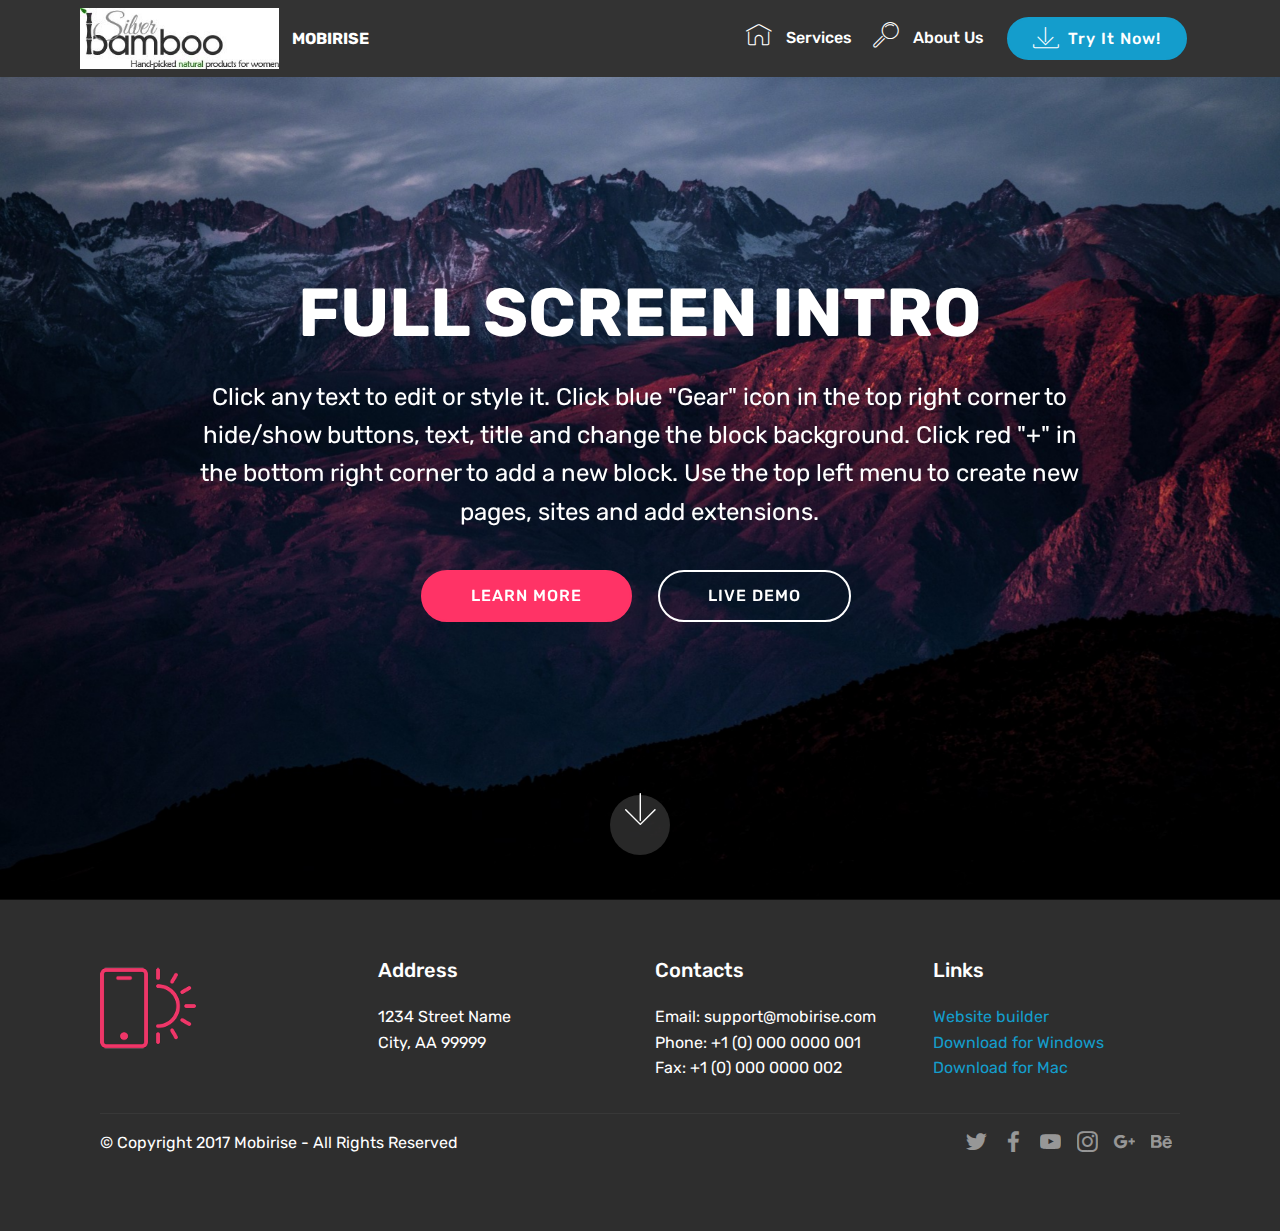
==== index.html @ 4b20e240 "create github pages" ====
<!DOCTYPE html>
<html>
<head>
  <!-- Site made with Mobirise Website Builder v4.0.17, https://mobirise.com -->
  <meta charset="UTF-8">
  <meta http-equiv="X-UA-Compatible" content="IE=edge">
  <meta name="generator" content="Mobirise v4.0.17, mobirise.com">
  <meta name="viewport" content="width=device-width, initial-scale=1">
  <link rel="shortcut icon" href="assets/images/silver-bamboo-logo-small-282x86.jpg" type="image/x-icon">
  <meta name="description" content="">
  <title>Home</title>
  <link rel="stylesheet" href="https://fonts.googleapis.com/css?family=Rubik:300,300i,400,400i,500,500i,700,700i,900,900i">
  <link rel="stylesheet" href="assets/web/assets/mobirise-icons/mobirise-icons.css">
  <link rel="stylesheet" href="assets/tether/tether.min.css">
  <link rel="stylesheet" href="assets/bootstrap/css/bootstrap.min.css">
  <link rel="stylesheet" href="assets/dropdown/css/style.css">
  <link rel="stylesheet" href="assets/socicon/css/styles.css">
  <link rel="stylesheet" href="assets/theme/css/style.css">
  <link rel="stylesheet" href="assets/mobirise/css/mbr-additional.css" type="text/css">
  
  
  
</head>
<body>
<section class="menu cid-qrkiwg0xOh" once="menu" id="menu1-g" data-rv-view="8">

    

    <nav class="navbar navbar-dropdown align-items-center navbar-fixed-top navbar-toggleable-sm">
        <button class="navbar-toggler navbar-toggler-right" type="button" data-toggle="collapse" data-target="#navbarSupportedContent" aria-controls="navbarSupportedContent" aria-expanded="false" aria-label="Toggle navigation">
            <div class="hamburger">
                <span></span>
                <span></span>
                <span></span>
                <span></span>
            </div>
        </button>
        <div class="menu-logo">
            <div class="navbar-brand">
                <span class="navbar-logo">
                    <a href="/#">
                         <img src="assets/images/silver-bamboo-logo-small-282x86.jpg" alt="Mobirise" title="" media-simple="true" style="height: 3.8rem;">
                    </a>
                </span>
                <span class="navbar-caption-wrap">
                    <a class="navbar-caption text-white display-4" href="https://mobirise.com">
                        MOBIRISE
                    </a>
                </span>
            </div>
        </div>
        <div class="collapse navbar-collapse" id="navbarSupportedContent">
            <ul class="navbar-nav nav-dropdown" data-app-modern-menu="true">
                <li class="nav-item">
                    <a class="nav-link link text-white display-4" href="https://mobirise.com">
                        <span class="mbri-home mbr-iconfont mbr-iconfont-btn"></span>
                        Services
                    </a>
                </li>
                <li class="nav-item">
                    <a class="nav-link link text-white display-4" href="https://mobirise.com">
                        <span class="mbri-search mbr-iconfont mbr-iconfont-btn"></span>
                        About Us
                    </a>
                </li>
            </ul>
            <div class="navbar-buttons mbr-section-btn">
                <a class="btn btn-sm btn-primary display-4" href="https://mobirise.com">
                    <span class="mbri-save mbr-iconfont mbr-iconfont-btn "></span>
                    Try It Now!
                </a>
            </div>
        </div>
    </nav>
</section>

<section class="engine"><a href="https://mobirise.co/p">bootstrap navbar</a></section><section class="cid-qrkiwhfSrj mbr-fullscreen mbr-parallax-background" id="header2-e" data-rv-view="10">

    

    

    <div class="container align-center">
        <div class="media-container-column mbr-white col-md-10 offset-md-1">
            <h1 class="mbr-section-title mbr-bold pb-3 mbr-fonts-style display-1">
                FULL SCREEN INTRO
            </h1>
            
            <p class="mbr-text pb-3 mbr-fonts-style display-5">
                Click any text to edit or style it. Click blue "Gear" icon in the top right corner to hide/show buttons, text, title and change the block background. Click red "+" in the bottom right corner to add a new block. Use the top left menu to create new pages, sites and add extensions.
            </p>
            <div class="mbr-section-btn">
                <a class="btn btn-md btn-secondary display-4" href="https://mobirise.com">LEARN MORE</a>
                <a class="btn btn-md btn-white-outline display-4" href="https://mobirise.com">LIVE DEMO</a>
            </div>
        </div>
    </div>
    <div class="mbr-arrow hidden-sm-down" aria-hidden="true">
        <a href="#next">
            <i class="mbri-down mbr-iconfont"></i>
        </a>
    </div>
</section>

<section class="cid-qrkiwieSuI" id="footer1-f" data-rv-view="13">

    

    

    <div class="container">
        <div class="media-container-row content text-white">
            <div class="col-12 col-md-3">
                <div class="media-wrap">
                    <a href="https://mobirise.com/">
                        <img src="assets/images/logo2.png" alt="Mobirise" media-simple="true">
                    </a>
                </div>
            </div>
            <div class="col-12 col-md-3 mbr-fonts-style display-7">
                <h5 class="pb-3">
                    Address
                </h5>
                <p class="mbr-text">
                    1234 Street Name
                    <br>City, AA 99999
                </p>
            </div>
            <div class="col-12 col-md-3 mbr-fonts-style display-7">
                <h5 class="pb-3">
                    Contacts
                </h5>
                <p class="mbr-text">
                    Email: support@mobirise.com
                    <br>Phone: +1 (0) 000 0000 001
                    <br>Fax: +1 (0) 000 0000 002
                </p>
            </div>
            <div class="col-12 col-md-3 mbr-fonts-style display-7">
                <h5 class="pb-3">
                    Links
                </h5>
                <p class="mbr-text">
                    <a class="text-primary" href="https://mobirise.com/">Website builder</a>
                    <br><a class="text-primary" href="https://mobirise.com/mobirise-free-win.zip">Download for Windows</a>
                    <br><a class="text-primary" href="https://mobirise.com/mobirise-free-mac.zip">Download for Mac</a>
                </p>
            </div>
        </div>
        <div class="footer-lower">
            <div class="media-container-row">
                <div class="col-sm-12">
                    <hr>
                </div>
            </div>
            <div class="media-container-row mbr-white">
                <div class="col-sm-6 copyright">
                    <p class="mbr-text mbr-fonts-style display-7">
                        © Copyright 2017 Mobirise - All Rights Reserved
                    </p>
                </div>
                <div class="col-md-6">
                    <div class="social-list align-right">
                        <div class="soc-item">
                            <a href="https://twitter.com/mobirise" target="_blank">
                                <span class="socicon-twitter socicon mbr-iconfont mbr-iconfont-social" media-simple="true"></span>
                            </a>
                        </div>
                        <div class="soc-item">
                            <a href="https://www.facebook.com/pages/Mobirise/1616226671953247" target="_blank">
                                <span class="socicon-facebook socicon mbr-iconfont mbr-iconfont-social" media-simple="true"></span>
                            </a>
                        </div>
                        <div class="soc-item">
                            <a href="https://www.youtube.com/c/mobirise" target="_blank">
                                <span class="socicon-youtube socicon mbr-iconfont mbr-iconfont-social" media-simple="true"></span>
                            </a>
                        </div>
                        <div class="soc-item">
                            <a href="https://instagram.com/mobirise" target="_blank">
                                <span class="socicon-instagram socicon mbr-iconfont mbr-iconfont-social" media-simple="true"></span>
                            </a>
                        </div>
                        <div class="soc-item">
                            <a href="https://plus.google.com/u/0/+Mobirise" target="_blank">
                                <span class="socicon-googleplus socicon mbr-iconfont mbr-iconfont-social" media-simple="true"></span>
                            </a>
                        </div>
                        <div class="soc-item">
                            <a href="https://www.behance.net/Mobirise" target="_blank">
                                <span class="socicon-behance socicon mbr-iconfont mbr-iconfont-social" media-simple="true"></span>
                            </a>
                        </div>
                    </div>
                </div>
            </div>
        </div>
    </div>
</section>


  <script src="assets/web/assets/jquery/jquery.min.js"></script>
  <script src="assets/tether/tether.min.js"></script>
  <script src="assets/bootstrap/js/bootstrap.min.js"></script>
  <script src="assets/smooth-scroll/smooth-scroll.js"></script>
  <script src="assets/dropdown/js/script.min.js"></script>
  <script src="assets/touch-swipe/jquery.touch-swipe.min.js"></script>
  <script src="assets/jarallax/jarallax.min.js"></script>
  <script src="assets/theme/js/script.js"></script>
  
  
</body>
</html>
---- assets/web/assets/mobirise-icons/mobirise-icons.css ----
@font-face {
  font-family: 'MobiriseIcons';
  src:  url('mobirise-icons.eot?spat4u');
  src:  url('mobirise-icons.eot?spat4u#iefix') format('embedded-opentype'),
    url('mobirise-icons.ttf?spat4u') format('truetype'),
    url('mobirise-icons.woff?spat4u') format('woff'),
    url('mobirise-icons.svg?spat4u#MobiriseIcons') format('svg');
  font-weight: normal;
  font-style: normal;
}

[class^="mbri-"], [class*=" mbri-"] {
  /* use !important to prevent issues with browser extensions that change fonts */
  font-family: MobiriseIcons !important;
  speak: none;
  font-style: normal;
  font-weight: normal;
  font-variant: normal;
  text-transform: none;
  line-height: 1;

  /* Better Font Rendering =========== */
  -webkit-font-smoothing: antialiased;
  -moz-osx-font-smoothing: grayscale;
}

.mbri-add-submenu:before {
  content: "\e900";
}
.mbri-alert:before {
  content: "\e901";
}
.mbri-align-center:before {
  content: "\e902";
}
.mbri-align-justify:before {
  content: "\e903";
}
.mbri-align-left:before {
  content: "\e904";
}
.mbri-align-right:before {
  content: "\e905";
}
.mbri-android:before {
  content: "\e906";
}
.mbri-apple:before {
  content: "\e907";
}
.mbri-arrow-down:before {
  content: "\e908";
}
.mbri-arrow-next:before {
  content: "\e909";
}
.mbri-arrow-prev:before {
  content: "\e90a";
}
.mbri-arrow-up:before {
  content: "\e90b";
}
.mbri-bold:before {
  content: "\e90c";
}
.mbri-bookmark:before {
  content: "\e90d";
}
.mbri-bootstrap:before {
  content: "\e90e";
}
.mbri-briefcase:before {
  content: "\e90f";
}
.mbri-browse:before {
  content: "\e910";
}
.mbri-bulleted-list:before {
  content: "\e911";
}
.mbri-calendar:before {
  content: "\e912";
}
.mbri-camera:before {
  content: "\e913";
}
.mbri-cart-add:before {
  content: "\e914";
}
.mbri-cart-full:before {
  content: "\e915";
}
.mbri-cash:before {
  content: "\e916";
}
.mbri-change-style:before {
  content: "\e917";
}
.mbri-chat:before {
  content: "\e918";
}
.mbri-clock:before {
  content: "\e919";
}
.mbri-close:before {
  content: "\e91a";
}
.mbri-cloud:before {
  content: "\e91b";
}
.mbri-code:before {
  content: "\e91c";
}
.mbri-contact-form:before {
  content: "\e91d";
}
.mbri-credit-card:before {
  content: "\e91e";
}
.mbri-cursor-click:before {
  content: "\e91f";
}
.mbri-cust-feedback:before {
  content: "\e920";
}
.mbri-database:before {
  content: "\e921";
}
.mbri-delivery:before {
  content: "\e922";
}
.mbri-desktop:before {
  content: "\e923";
}
.mbri-devices:before {
  content: "\e924";
}
.mbri-down:before {
  content: "\e925";
}
.mbri-download:before {
  content: "\e989";
}
.mbri-drag-n-drop:before {
  content: "\e927";
}
.mbri-drag-n-drop2:before {
  content: "\e928";
}
.mbri-edit:before {
  content: "\e929";
}
.mbri-edit2:before {
  content: "\e92a";
}
.mbri-error:before {
  content: "\e92b";
}
.mbri-extension:before {
  content: "\e92c";
}
.mbri-features:before {
  content: "\e92d";
}
.mbri-file:before {
  content: "\e92e";
}
.mbri-flag:before {
  content: "\e92f";
}
.mbri-folder:before {
  content: "\e930";
}
.mbri-gift:before {
  content: "\e931";
}
.mbri-github:before {
  content: "\e932";
}
.mbri-globe:before {
  content: "\e933";
}
.mbri-globe-2:before {
  content: "\e934";
}
.mbri-growing-chart:before {
  content: "\e935";
}
.mbri-hearth:before {
  content: "\e936";
}
.mbri-help:before {
  content: "\e937";
}
.mbri-home:before {
  content: "\e938";
}
.mbri-hot-cup:before {
  content: "\e939";
}
.mbri-idea:before {
  content: "\e93a";
}
.mbri-image-gallery:before {
  content: "\e93b";
}
.mbri-image-slider:before {
  content: "\e93c";
}
.mbri-info:before {
  content: "\e93d";
}
.mbri-italic:before {
  content: "\e93e";
}
.mbri-key:before {
  content: "\e93f";
}
.mbri-laptop:before {
  content: "\e940";
}
.mbri-layers:before {
  content: "\e941";
}
.mbri-left-right:before {
  content: "\e942";
}
.mbri-left:before {
  content: "\e943";
}
.mbri-letter:before {
  content: "\e944";
}
.mbri-like:before {
  content: "\e945";
}
.mbri-link:before {
  content: "\e946";
}
.mbri-lock:before {
  content: "\e947";
}
.mbri-login:before {
  content: "\e948";
}
.mbri-logout:before {
  content: "\e949";
}
.mbri-magic-stick:before {
  content: "\e94a";
}
.mbri-map-pin:before {
  content: "\e94b";
}
.mbri-menu:before {
  content: "\e94c";
}
.mbri-mobile:before {
  content: "\e94d";
}
.mbri-mobile2:before {
  content: "\e94e";
}
.mbri-mobirise:before {
  content: "\e94f";
}
.mbri-more-horizontal:before {
  content: "\e950";
}
.mbri-more-vertical:before {
  content: "\e951";
}
.mbri-music:before {
  content: "\e952";
}
.mbri-new-file:before {
  content: "\e953";
}
.mbri-numbered-list:before {
  content: "\e954";
}
.mbri-opened-folder:before {
  content: "\e955";
}
.mbri-pages:before {
  content: "\e956";
}
.mbri-paper-plane:before {
  content: "\e957";
}
.mbri-paperclip:before {
  content: "\e958";
}
.mbri-photo:before {
  content: "\e959";
}
.mbri-photos:before {
  content: "\e95a";
}
.mbri-pin:before {
  content: "\e95b";
}
.mbri-play:before {
  content: "\e95c";
}
.mbri-plus:before {
  content: "\e95d";
}
.mbri-preview:before {
  content: "\e95e";
}
.mbri-print:before {
  content: "\e95f";
}
.mbri-protect:before {
  content: "\e960";
}
.mbri-question:before {
  content: "\e961";
}
.mbri-quote-left:before {
  content: "\e962";
}
.mbri-quote-right:before {
  content: "\e963";
}
.mbri-refresh:before {
  content: "\e964";
}
.mbri-responsive:before {
  content: "\e965";
}
.mbri-right:before {
  content: "\e966";
}
.mbri-rocket:before {
  content: "\e967";
}
.mbri-sad-face:before {
  content: "\e968";
}
.mbri-sale:before {
  content: "\e969";
}
.mbri-save:before {
  content: "\e96a";
}
.mbri-search:before {
  content: "\e96b";
}
.mbri-setting:before {
  content: "\e96c";
}
.mbri-setting2:before {
  content: "\e96d";
}
.mbri-setting3:before {
  content: "\e96e";
}
.mbri-share:before {
  content: "\e96f";
}
.mbri-shopping-bag:before {
  content: "\e970";
}
.mbri-shopping-basket:before {
  content: "\e971";
}
.mbri-shopping-cart:before {
  content: "\e972";
}
.mbri-sites:before {
  content: "\e973";
}
.mbri-smile-face:before {
  content: "\e974";
}
.mbri-speed:before {
  content: "\e975";
}
.mbri-star:before {
  content: "\e976";
}
.mbri-success:before {
  content: "\e977";
}
.mbri-sun:before {
  content: "\e978";
}
.mbri-sun2:before {
  content: "\e979";
}
.mbri-tablet:before {
  content: "\e97a";
}
.mbri-tablet-vertical:before {
  content: "\e97b";
}
.mbri-target:before {
  content: "\e97c";
}
.mbri-timer:before {
  content: "\e97d";
}
.mbri-to-ftp:before {
  content: "\e97e";
}
.mbri-to-local-drive:before {
  content: "\e97f";
}
.mbri-touch-swipe:before {
  content: "\e980";
}
.mbri-touch:before {
  content: "\e981";
}
.mbri-trash:before {
  content: "\e982";
}
.mbri-underline:before {
  content: "\e983";
}
.mbri-unlink:before {
  content: "\e984";
}
.mbri-unlock:before {
  content: "\e985";
}
.mbri-up-down:before {
  content: "\e986";
}
.mbri-up:before {
  content: "\e987";
}
.mbri-update:before {
  content: "\e988";
}
.mbri-upload:before {
 content: "\e926"; 
}
.mbri-user:before {
  content: "\e98a";
}
.mbri-user2:before {
  content: "\e98b";
}
.mbri-users:before {
  content: "\e98c";
}
.mbri-video:before {
  content: "\e98d";
}
.mbri-video-play:before {
  content: "\e98e";
}
.mbri-watch:before {
  content: "\e98f";
}
.mbri-website-theme:before {
  content: "\e990";
}
.mbri-wifi:before {
  content: "\e991";
}
.mbri-windows:before {
  content: "\e992";
}
.mbri-zoom-out:before {
  content: "\e993";
}
.mbri-redo:before {
  content: "\e994";
}
.mbri-undo:before {
  content: "\e995";
}
---- assets/dropdown/css/style.css ----
.navbar-dropdown {
  left: 0;
  padding: 0;
  position: absolute;
  right: 0;
  top: 0;
  transition: all 0.45s ease;
  z-index: 1030;
  background: #282828; }
  .navbar-dropdown .navbar-logo {
    margin-right: 0.8rem;
    transition: margin 0.3s ease-in-out;
    vertical-align: middle; }
    .navbar-dropdown .navbar-logo img {
      height: 3.125rem;
      transition: all 0.3s ease-in-out; }
    .navbar-dropdown .navbar-logo.mbr-iconfont {
      font-size: 3.125rem;
      line-height: 3.125rem; }
  .navbar-dropdown .navbar-caption {
    font-weight: 700;
    white-space: normal;
    vertical-align: -4px;
    line-height: 3.125rem !important; }
    .navbar-dropdown .navbar-caption, .navbar-dropdown .navbar-caption:hover {
      color: inherit;
      text-decoration: none; }
  .navbar-dropdown .mbr-iconfont + .navbar-caption {
    vertical-align: -1px; }
  .navbar-dropdown.navbar-fixed-top {
    position: fixed; }
  .navbar-dropdown .navbar-brand span {
    vertical-align: -4px; }
  .navbar-dropdown.bg-color.transparent {
    background: none; }
  .navbar-dropdown.navbar-short .navbar-brand {
    padding: 0.625rem 0; }
    .navbar-dropdown.navbar-short .navbar-brand span {
      vertical-align: -1px; }
  .navbar-dropdown.navbar-short .navbar-caption {
    line-height: 2.375rem !important;
    vertical-align: -2px; }
  .navbar-dropdown.navbar-short .navbar-logo {
    margin-right: 0.5rem; }
    .navbar-dropdown.navbar-short .navbar-logo img {
      height: 2.375rem; }
    .navbar-dropdown.navbar-short .navbar-logo.mbr-iconfont {
      font-size: 2.375rem;
      line-height: 2.375rem; }
  .navbar-dropdown.navbar-short .mbr-table-cell {
    height: 3.625rem; }
  .navbar-dropdown .navbar-close {
    left: 0.6875rem;
    position: fixed;
    top: 0.75rem;
    z-index: 1000; }
  .navbar-dropdown .hamburger-icon {
    content: "";
    display: inline-block;
    vertical-align: middle;
    width: 16px;
    -webkit-box-shadow: 0 -6px 0 1px #282828,0 0 0 1px #282828,0 6px 0 1px #282828;
    -moz-box-shadow: 0 -6px 0 1px #282828,0 0 0 1px #282828,0 6px 0 1px #282828;
    box-shadow: 0 -6px 0 1px #282828,0 0 0 1px #282828,0 6px 0 1px #282828; }

.dropdown-menu .dropdown-toggle[data-toggle="dropdown-submenu"]::after {
  border-bottom: 0.35em solid transparent;
  border-left: 0.35em solid;
  border-right: 0;
  border-top: 0.35em solid transparent;
  margin-left: 0.3rem; }

.dropdown-menu .dropdown-item:focus {
  outline: 0; }

.nav-dropdown {
  font-size: 0.75rem;
  font-weight: 500;
  height: auto !important; }
  .nav-dropdown .nav-btn {
    padding-left: 1rem; }
  .nav-dropdown .link {
    margin: .667em 1.667em;
    font-weight: 500;
    padding: 0;
    transition: color .2s ease-in-out; }
    .nav-dropdown .link.dropdown-toggle {
      margin-right: 2.583em; }
      .nav-dropdown .link.dropdown-toggle::after {
        margin-left: .25rem;
        border-top: 0.35em solid;
        border-right: 0.35em solid transparent;
        border-left: 0.35em solid transparent;
        border-bottom: 0; }
      .nav-dropdown .link.dropdown-toggle[aria-expanded="true"] {
        margin: 0;
        padding: 0.667em 3.263em  0.667em 1.667em; }
  .nav-dropdown .link::after,
  .nav-dropdown .dropdown-item::after {
    color: inherit; }
  .nav-dropdown .btn {
    font-size: 0.75rem;
    font-weight: 700;
    letter-spacing: 0;
    margin-bottom: 0;
    padding-left: 1.25rem;
    padding-right: 1.25rem; }
  .nav-dropdown .dropdown-menu {
    border-radius: 0;
    border: 0;
    left: 0;
    margin: 0;
    padding-bottom: 1.25rem;
    padding-top: 1.25rem;
    position: relative; }
  .nav-dropdown .dropdown-submenu {
    margin-left: 0.125rem;
    top: 0; }
  .nav-dropdown .dropdown-item {
    font-size: 0.8125rem;
    font-weight: 500;
    line-height: 2;
    padding: 0.3846em 4.615em 0.3846em 1.5385em;
    position: relative;
    transition: color .2s ease-in-out, background-color .2s ease-in-out; }
    .nav-dropdown .dropdown-item::after {
      margin-top: -0.3077em;
      position: absolute;
      right: 1.1538em;
      top: 50%; }
    .nav-dropdown .dropdown-item:focus, .nav-dropdown .dropdown-item:hover {
      background: none; }

@media (max-width: 767px) {
  .nav-dropdown.navbar-toggleable-sm {
    bottom: 0;
    display: none;
    left: 0;
    overflow-x: hidden;
    position: fixed;
    top: 0;
    transform: translateX(-100%);
    -ms-transform: translateX(-100%);
    -webkit-transform: translateX(-100%);
    width: 18.75rem;
    z-index: 999; } }
.nav-dropdown.navbar-toggleable-xl {
  bottom: 0;
  display: none;
  left: 0;
  overflow-x: hidden;
  position: fixed;
  top: 0;
  transform: translateX(-100%);
  -ms-transform: translateX(-100%);
  -webkit-transform: translateX(-100%);
  width: 18.75rem;
  z-index: 999; }

.nav-dropdown-sm {
  display: block !important;
  overflow-x: hidden;
  overflow: auto;
  padding-top: 3.875rem; }
  .nav-dropdown-sm::after {
    content: "";
    display: block;
    height: 3rem;
    width: 100%; }
  .nav-dropdown-sm.collapse.in ~ .navbar-close {
    display: block !important; }
  .nav-dropdown-sm.collapsing, .nav-dropdown-sm.collapse.in {
    transform: translateX(0);
    -ms-transform: translateX(0);
    -webkit-transform: translateX(0);
    transition: all 0.25s ease-out;
    -webkit-transition: all 0.25s ease-out;
    background: #282828; }
  .nav-dropdown-sm.collapsing[aria-expanded="false"] {
    transform: translateX(-100%);
    -ms-transform: translateX(-100%);
    -webkit-transform: translateX(-100%); }
  .nav-dropdown-sm .nav-item {
    display: block;
    margin-left: 0 !important;
    padding-left: 0; }
  .nav-dropdown-sm .link,
  .nav-dropdown-sm .dropdown-item {
    border-top: 1px dotted rgba(255, 255, 255, 0.1);
    font-size: 0.8125rem;
    line-height: 1.6;
    margin: 0 !important;
    padding: 0.875rem 2.4rem 0.875rem 1.5625rem !important;
    position: relative;
    white-space: normal; }
    .nav-dropdown-sm .link:focus, .nav-dropdown-sm .link:hover,
    .nav-dropdown-sm .dropdown-item:focus,
    .nav-dropdown-sm .dropdown-item:hover {
      background: rgba(0, 0, 0, 0.2) !important;
      color: #c0a375; }
  .nav-dropdown-sm .nav-btn {
    position: relative;
    padding: 1.5625rem 1.5625rem 0 1.5625rem; }
    .nav-dropdown-sm .nav-btn::before {
      border-top: 1px dotted rgba(255, 255, 255, 0.1);
      content: "";
      left: 0;
      position: absolute;
      top: 0;
      width: 100%; }
    .nav-dropdown-sm .nav-btn + .nav-btn {
      padding-top: 0.625rem; }
      .nav-dropdown-sm .nav-btn + .nav-btn::before {
        display: none; }
  .nav-dropdown-sm .btn {
    padding: 0.625rem 0; }
  .nav-dropdown-sm .dropdown-toggle[data-toggle="dropdown-submenu"]::after {
    margin-left: .25rem;
    border-top: 0.35em solid;
    border-right: 0.35em solid transparent;
    border-left: 0.35em solid transparent;
    border-bottom: 0; }
  .nav-dropdown-sm .dropdown-toggle[data-toggle="dropdown-submenu"][aria-expanded="true"]::after {
    border-top: 0;
    border-right: 0.35em solid transparent;
    border-left: 0.35em solid transparent;
    border-bottom: 0.35em solid; }
  .nav-dropdown-sm .dropdown-menu {
    margin: 0;
    padding: 0;
    position: relative;
    top: 0;
    left: 0;
    width: 100%;
    border: 0;
    float: none;
    border-radius: 0;
    background: none; }
  .nav-dropdown-sm .dropdown-submenu {
    left: 100%;
    margin-left: 0.125rem;
    margin-top: -1.25rem;
    top: 0; }

.navbar-toggleable-sm .nav-dropdown .dropdown-menu {
  position: absolute; }

.navbar-toggleable-sm .nav-dropdown .dropdown-submenu {
  left: 100%;
  margin-left: 0.125rem;
  margin-top: -1.25rem;
  top: 0; }

.navbar-toggleable-sm.opened .nav-dropdown .dropdown-menu {
  position: relative; }

.navbar-toggleable-sm.opened .nav-dropdown .dropdown-submenu {
  left: 0;
  margin-left: 00rem;
  margin-top: 0rem;
  top: 0; }

.is-builder .nav-dropdown.collapsing {
  transition: none !important; }

/*# sourceMappingURL=style.css.map */
---- assets/socicon/css/styles.css ----
@charset "UTF-8";

@font-face {
  font-family: "socicon";
  src:url("../fonts/socicon.eot");
  src:url("../fonts/socicon.eot?#iefix") format("embedded-opentype"),
    url("../fonts/socicon.woff") format("woff"),
    url("../fonts/socicon.ttf") format("truetype"),
    url("../fonts/socicon.svg#socicon") format("svg");
  font-weight: normal;
  font-style: normal;

}

[data-icon]:before {
  font-family: "socicon" !important;
  content: attr(data-icon);
  font-style: normal !important;
  font-weight: normal !important;
  font-variant: normal !important;
  text-transform: none !important;
  speak: none;
  line-height: 1;
  -webkit-font-smoothing: antialiased;
  -moz-osx-font-smoothing: grayscale;
}

[class^="socicon-"]:before,
[class*=" socicon-"]:before {
  font-family: "socicon" !important;
  font-style: normal !important;
  font-weight: normal !important;
  font-variant: normal !important;
  text-transform: none !important;
  speak: none;
  line-height: 1;
  -webkit-font-smoothing: antialiased;
  -moz-osx-font-smoothing: grayscale;
}

.socicon-modelmayhem:before {
  content: "\e000";
}
.socicon-mixcloud:before {
  content: "\e001";
}
.socicon-drupal:before {
  content: "\e002";
}
.socicon-swarm:before {
  content: "\e003";
}
.socicon-istock:before {
  content: "\e004";
}
.socicon-yammer:before {
  content: "\e005";
}
.socicon-ello:before {
  content: "\e006";
}
.socicon-stackoverflow:before {
  content: "\e007";
}
.socicon-persona:before {
  content: "\e008";
}
.socicon-triplej:before {
  content: "\e009";
}
.socicon-houzz:before {
  content: "\e00a";
}
.socicon-rss:before {
  content: "\e00b";
}
.socicon-paypal:before {
  content: "\e00c";
}
.socicon-odnoklassniki:before {
  content: "\e00d";
}
.socicon-airbnb:before {
  content: "\e00e";
}
.socicon-periscope:before {
  content: "\e00f";
}
.socicon-outlook:before {
  content: "\e010";
}
.socicon-coderwall:before {
  content: "\e011";
}
.socicon-tripadvisor:before {
  content: "\e012";
}
.socicon-appnet:before {
  content: "\e013";
}
.socicon-goodreads:before {
  content: "\e014";
}
.socicon-tripit:before {
  content: "\e015";
}
.socicon-lanyrd:before {
  content: "\e016";
}
.socicon-slideshare:before {
  content: "\e017";
}
.socicon-buffer:before {
  content: "\e018";
}
.socicon-disqus:before {
  content: "\e019";
}
.socicon-vkontakte:before {
  content: "\e01a";
}
.socicon-whatsapp:before {
  content: "\e01b";
}
.socicon-patreon:before {
  content: "\e01c";
}
.socicon-storehouse:before {
  content: "\e01d";
}
.socicon-pocket:before {
  content: "\e01e";
}
.socicon-mail:before {
  content: "\e01f";
}
.socicon-blogger:before {
  content: "\e020";
}
.socicon-technorati:before {
  content: "\e021";
}
.socicon-reddit:before {
  content: "\e022";
}
.socicon-dribbble:before {
  content: "\e023";
}
.socicon-stumbleupon:before {
  content: "\e024";
}
.socicon-digg:before {
  content: "\e025";
}
.socicon-envato:before {
  content: "\e026";
}
.socicon-behance:before {
  content: "\e027";
}
.socicon-delicious:before {
  content: "\e028";
}
.socicon-deviantart:before {
  content: "\e029";
}
.socicon-forrst:before {
  content: "\e02a";
}
.socicon-play:before {
  content: "\e02b";
}
.socicon-zerply:before {
  content: "\e02c";
}
.socicon-wikipedia:before {
  content: "\e02d";
}
.socicon-apple:before {
  content: "\e02e";
}
.socicon-flattr:before {
  content: "\e02f";
}
.socicon-github:before {
  content: "\e030";
}
.socicon-renren:before {
  content: "\e031";
}
.socicon-friendfeed:before {
  content: "\e032";
}
.socicon-newsvine:before {
  content: "\e033";
}
.socicon-identica:before {
  content: "\e034";
}
.socicon-bebo:before {
  content: "\e035";
}
.socicon-zynga:before {
  content: "\e036";
}
.socicon-steam:before {
  content: "\e037";
}
.socicon-xbox:before {
  content: "\e038";
}
.socicon-windows:before {
  content: "\e039";
}
.socicon-qq:before {
  content: "\e03a";
}
.socicon-douban:before {
  content: "\e03b";
}
.socicon-meetup:before {
  content: "\e03c";
}
.socicon-playstation:before {
  content: "\e03d";
}
.socicon-android:before {
  content: "\e03e";
}
.socicon-snapchat:before {
  content: "\e03f";
}
.socicon-twitter:before {
  content: "\e040";
}
.socicon-facebook:before {
  content: "\e041";
}
.socicon-googleplus:before {
  content: "\e042";
}
.socicon-pinterest:before {
  content: "\e043";
}
.socicon-foursquare:before {
  content: "\e044";
}
.socicon-yahoo:before {
  content: "\e045";
}
.socicon-skype:before {
  content: "\e046";
}
.socicon-yelp:before {
  content: "\e047";
}
.socicon-feedburner:before {
  content: "\e048";
}
.socicon-linkedin:before {
  content: "\e049";
}
.socicon-viadeo:before {
  content: "\e04a";
}
.socicon-xing:before {
  content: "\e04b";
}
.socicon-myspace:before {
  content: "\e04c";
}
.socicon-soundcloud:before {
  content: "\e04d";
}
.socicon-spotify:before {
  content: "\e04e";
}
.socicon-grooveshark:before {
  content: "\e04f";
}
.socicon-lastfm:before {
  content: "\e050";
}
.socicon-youtube:before {
  content: "\e051";
}
.socicon-vimeo:before {
  content: "\e052";
}
.socicon-dailymotion:before {
  content: "\e053";
}
.socicon-vine:before {
  content: "\e054";
}
.socicon-flickr:before {
  content: "\e055";
}
.socicon-500px:before {
  content: "\e056";
}
.socicon-wordpress:before {
  content: "\e058";
}
.socicon-tumblr:before {
  content: "\e059";
}
.socicon-twitch:before {
  content: "\e05a";
}
.socicon-8tracks:before {
  content: "\e05b";
}
.socicon-amazon:before {
  content: "\e05c";
}
.socicon-icq:before {
  content: "\e05d";
}
.socicon-smugmug:before {
  content: "\e05e";
}
.socicon-ravelry:before {
  content: "\e05f";
}
.socicon-weibo:before {
  content: "\e060";
}
.socicon-baidu:before {
  content: "\e061";
}
.socicon-angellist:before {
  content: "\e062";
}
.socicon-ebay:before {
  content: "\e063";
}
.socicon-imdb:before {
  content: "\e064";
}
.socicon-stayfriends:before {
  content: "\e065";
}
.socicon-residentadvisor:before {
  content: "\e066";
}
.socicon-google:before {
  content: "\e067";
}
.socicon-yandex:before {
  content: "\e068";
}
.socicon-sharethis:before {
  content: "\e069";
}
.socicon-bandcamp:before {
  content: "\e06a";
}
.socicon-itunes:before {
  content: "\e06b";
}
.socicon-deezer:before {
  content: "\e06c";
}
.socicon-telegram:before {
  content: "\e06e";
}
.socicon-openid:before {
  content: "\e06f";
}
.socicon-amplement:before {
  content: "\e070";
}
.socicon-viber:before {
  content: "\e071";
}
.socicon-zomato:before {
  content: "\e072";
}
.socicon-draugiem:before {
  content: "\e074";
}
.socicon-endomodo:before {
  content: "\e075";
}
.socicon-filmweb:before {
  content: "\e076";
}
.socicon-stackexchange:before {
  content: "\e077";
}
.socicon-wykop:before {
  content: "\e078";
}
.socicon-teamspeak:before {
  content: "\e079";
}
.socicon-teamviewer:before {
  content: "\e07a";
}
.socicon-ventrilo:before {
  content: "\e07b";
}
.socicon-younow:before {
  content: "\e07c";
}
.socicon-raidcall:before {
  content: "\e07d";
}
.socicon-mumble:before {
  content: "\e07e";
}
.socicon-medium:before {
  content: "\e06d";
}
.socicon-bebee:before {
  content: "\e07f";
}
.socicon-hitbox:before {
  content: "\e080";
}
.socicon-reverbnation:before {
  content: "\e081";
}
.socicon-formulr:before {
  content: "\e082";
}
.socicon-instagram:before {
  content: "\e057";
}
.socicon-battlenet:before {
  content: "\e083";
}
.socicon-chrome:before {
  content: "\e084";
}
.socicon-discord:before {
  content: "\e086";
}
.socicon-issuu:before {
  content: "\e087";
}
.socicon-macos:before {
  content: "\e088";
}
.socicon-firefox:before {
  content: "\e089";
}
.socicon-opera:before {
  content: "\e08d";
}
.socicon-keybase:before {
  content: "\e090";
}
.socicon-alliance:before {
  content: "\e091";
}
.socicon-livejournal:before {
  content: "\e092";
}
.socicon-googlephotos:before {
  content: "\e093";
}
.socicon-horde:before {
  content: "\e094";
}
.socicon-etsy:before {
  content: "\e095";
}
.socicon-zapier:before {
  content: "\e096";
}
.socicon-google-scholar:before {
  content: "\e097";
}
.socicon-researchgate:before {
  content: "\e098";
}
.socicon-wechat:before {
  content: "\e099";
}
.socicon-strava:before {
  content: "\e09a";
}
.socicon-line:before {
  content: "\e09b";
}
.socicon-lyft:before {
  content: "\e09c";
}
.socicon-uber:before {
  content: "\e09d";
}
.socicon-songkick:before {
  content: "\e09e";
}
.socicon-viewbug:before {
  content: "\e09f";
}
.socicon-googlegroups:before {
  content: "\e0a0";
}
.socicon-quora:before {
  content: "\e073";
}
.socicon-diablo:before {
  content: "\e085";
}
.socicon-blizzard:before {
  content: "\e0a1";
}
.socicon-hearthstone:before {
  content: "\e08b";
}
.socicon-heroes:before {
  content: "\e08a";
}
.socicon-overwatch:before {
  content: "\e08c";
}
.socicon-warcraft:before {
  content: "\e08e";
}
.socicon-starcraft:before {
  content: "\e08f";
}
.socicon-beam:before {
  content: "\e0a2";
}
.socicon-curse:before {
  content: "\e0a3";
}
.socicon-player:before {
  content: "\e0a4";
}
.socicon-streamjar:before {
  content: "\e0a5";
}
.socicon-nintendo:before {
  content: "\e0a6";
}
.socicon-hellocoton:before {
  content: "\e0a7";
}
---- assets/theme/css/style.css ----
/*!
 * Mobirise v4 theme (https://mobirise.com/)
 * Copyright 2017 Mobirise
 */
section {
  background-color: #eeeeee; }

section,
.container,
.container-fluid {
  position: relative;
  word-wrap: break-word; }

a.mbr-iconfont:hover {
  text-decoration: none; }

.article .lead p, .article .lead ul, .article .lead ol, .article .lead pre, .article .lead blockquote {
  margin-bottom: 0; }

a {
  font-style: normal;
  font-weight: 400;
  cursor: pointer; }
  a, a:hover {
    text-decoration: none; }

figure {
  margin-bottom: 0; }

body {
  color: #232323; }

h1, h2, h3, h4, h5, h6,
.h1, .h2, .h3, .h4, .h5, .h6,
.display-1, .display-2, .display-3, .display-4 {
  line-height: 1;
  word-break: break-word;
  word-wrap: break-word; }

b, strong {
  font-weight: bold; }

blockquote {
  padding: 10px 0 10px 20px;
  position: relative;
  border-left: 2px solid;
  border-color: #ff3366; }

input:-webkit-autofill, input:-webkit-autofill:hover, input:-webkit-autofill:focus, input:-webkit-autofill:active {
  transition-delay: 9999s;
  transition-property: background-color, color; }

textarea[type="hidden"] {
  display: none; }

body {
  position: relative; }

section {
  background-position: 50% 50%;
  background-repeat: no-repeat;
  background-size: cover; }
  section .mbr-background-video,
  section .mbr-background-video-preview {
    position: absolute;
    bottom: 0;
    left: 0;
    right: 0;
    top: 0; }

.hidden {
  visibility: hidden; }

.mbr-z-index20 {
  z-index: 20; }

/*! Base colors */
.mbr-white {
  color: #ffffff; }

.mbr-black {
  color: #000000; }

.mbr-bg-white {
  background-color: #ffffff; }

.mbr-bg-black {
  background-color: #000000; }

/*! Text-aligns */
.align-left {
  text-align: left; }

.align-center {
  text-align: center; }

.align-right {
  text-align: right; }

@media (max-width: 767px) {
  .align-left, .align-center, .align-right, .mbr-section-btn, .mbr-section-title {
    text-align: center; } }
/*! Font-weight  */
.mbr-light {
  font-weight: 300; }

.mbr-regular {
  font-weight: 400; }

.mbr-semibold {
  font-weight: 500; }

.mbr-bold {
  font-weight: 700; }

/*! Media  */
.media-size-item {
  -webkit-flex: 1 1 auto;
  -moz-flex: 1 1 auto;
  -ms-flex: 1 1 auto;
  -o-flex: 1 1 auto;
  flex: 1 1 auto; }

.media-content {
  -webkit-flex-basis: 100%;
  flex-basis: 100%; }

.media-container-row {
  display: -ms-flexbox;
  display: -webkit-flex;
  display: flex;
  -webkit-flex-direction: row;
  -ms-flex-direction: row;
  flex-direction: row;
  -webkit-flex-wrap: wrap;
  -ms-flex-wrap: wrap;
  flex-wrap: wrap;
  -webkit-justify-content: center;
  -ms-flex-pack: center;
  justify-content: center;
  -webkit-align-content: center;
  -ms-flex-line-pack: center;
  align-content: center;
  -webkit-align-items: start;
  -ms-flex-align: start;
  align-items: start; }
  .media-container-row .media-size-item {
    width: 400px; }

.media-container-column {
  display: -ms-flexbox;
  display: -webkit-flex;
  display: flex;
  -webkit-flex-direction: column;
  -ms-flex-direction: column;
  flex-direction: column;
  -webkit-flex-wrap: wrap;
  -ms-flex-wrap: wrap;
  flex-wrap: wrap;
  -webkit-justify-content: center;
  -ms-flex-pack: center;
  justify-content: center;
  -webkit-align-content: center;
  -ms-flex-line-pack: center;
  align-content: center;
  -webkit-align-items: stretch;
  -ms-flex-align: stretch;
  align-items: stretch; }
  .media-container-column > * {
    width: 100%; }

@media (min-width: 992px) {
  .media-container-row {
    -webkit-flex-wrap: nowrap;
    -ms-flex-wrap: nowrap;
    flex-wrap: nowrap; } }
figure {
  overflow: hidden; }

figure[mbr-media-size] {
  transition: width 0.1s; }

.mbr-figure img, .mbr-figure iframe {
  display: block;
  width: 100%; }

.card {
  background-color: transparent;
  border: none; }

.card-img {
  text-align: center;
  flex-shrink: 0; }

.media {
  max-width: 100%;
  margin: 0 auto; }

.mbr-figure {
  -ms-flex-item-align: center;
  -ms-grid-row-align: center;
  -webkit-align-self: center;
  align-self: center; }

.media-container > div {
  max-width: 100%; }

.mbr-figure img, .card-img img {
  width: 100%; }

@media (max-width: 991px) {
  .media-size-item {
    width: auto !important; }

  .media {
    width: auto; }

  .mbr-figure {
    width: 100% !important; } }
/*! Buttons */
.mbr-section-btn {
  margin-left: -.25rem;
  margin-right: -.25rem;
  font-size: 0; }

nav .mbr-section-btn {
  margin-left: 0rem;
  margin-right: 0rem; }

/*! Btn icon margin */
.btn .mbr-iconfont, .btn.btn-sm .mbr-iconfont {
  cursor: pointer;
  margin-right: 0.5rem; }

.btn.btn-md .mbr-iconfont, .btn.btn-md .mbr-iconfont {
  margin-right: 0.8rem; }

.mbr-regular {
  font-weight: 400; }

.mbr-semibold {
  font-weight: 500; }

.mbr-bold {
  font-weight: 700; }

[type="submit"] {
  -webkit-appearance: none; }

/*! Full-screen */
.mbr-fullscreen .mbr-overlay {
  min-height: 100vh; }

.mbr-fullscreen {
  display: flex;
  display: -webkit-flex;
  display: -moz-flex;
  display: -ms-flex;
  display: -o-flex;
  align-items: center;
  -webkit-align-items: center;
  min-height: 100vh;
  padding-top: 3rem;
  padding-bottom: 3rem; }

/*! Map */
.map {
  height: 25rem;
  position: relative; }
  .map iframe {
    width: 100%;
    height: 100%; }

/* Form */
.form-asterisk {
  font-family: initial;
  position: absolute;
  top: -2px;
  font-weight: normal; }

/*! Scroll to top arrow */
.mbr-arrow-up {
  bottom: 25px;
  right: 90px;
  position: fixed;
  text-align: right;
  z-index: 5000;
  color: #ffffff;
  font-size: 32px;
  transform: rotate(180deg);
  -webkit-transform: rotate(180deg); }

.mbr-arrow-up a {
  background: rgba(0, 0, 0, 0.2);
  border-radius: 3px;
  color: #fff;
  display: inline-block;
  height: 60px;
  width: 60px;
  outline-style: none !important;
  position: relative;
  text-decoration: none;
  transition: all .3s ease-in-out;
  cursor: pointer;
  text-align: center; }
  .mbr-arrow-up a:hover {
    background-color: rgba(0, 0, 0, 0.4); }
  .mbr-arrow-up a i {
    line-height: 60px; }

.mbr-arrow-up-icon {
  display: block;
  color: #fff; }

.mbr-arrow-up-icon::before {
  content: "\203a";
  display: inline-block;
  font-family: serif;
  font-size: 32px;
  line-height: 1;
  font-style: normal;
  position: relative;
  top: 6px;
  left: -4px;
  -webkit-transform: rotate(-90deg);
  transform: rotate(-90deg); }

/*! Arrow Down */
.mbr-arrow {
  position: absolute;
  bottom: 45px;
  left: 50%;
  width: 60px;
  height: 60px;
  cursor: pointer;
  background-color: rgba(80, 80, 80, 0.5);
  border-radius: 50%;
  -webkit-transform: translateX(-50%);
  transform: translateX(-50%); }
  .mbr-arrow > a {
    display: inline-block;
    text-decoration: none;
    outline-style: none;
    -webkit-animation: arrowdown 1.7s ease-in-out infinite;
    animation: arrowdown 1.7s ease-in-out infinite; }
    .mbr-arrow > a > i {
      position: absolute;
      top: -2px;
      left: 15px;
      font-size: 2rem; }

@keyframes arrowdown {
  0% {
    transform: translateY(0px);
    -webkit-transform: translateY(0px); }
  50% {
    transform: translateY(-5px);
    -webkit-transform: translateY(-5px); }
  100% {
    transform: translateY(0px);
    -webkit-transform: translateY(0px); } }
@-webkit-keyframes arrowdown {
  0% {
    transform: translateY(0px);
    -webkit-transform: translateY(0px); }
  50% {
    transform: translateY(-5px);
    -webkit-transform: translateY(-5px); }
  100% {
    transform: translateY(0px);
    -webkit-transform: translateY(0px); } }
@media (max-width: 500px) {
  .mbr-arrow-up {
    left: 50%;
    right: auto;
    transform: translateX(-50%) rotate(180deg);
    -webkit-transform: translateX(-50%) rotate(180deg); } }
/*Gradients animation*/
@keyframes gradient-animation {
  from {
    background-position: 0% 100%;
    animation-timing-function: ease-in-out; }
  to {
    background-position: 100% 0%;
    animation-timing-function: ease-in-out; } }
@-webkit-keyframes gradient-animation {
  from {
    background-position: 0% 100%;
    animation-timing-function: ease-in-out; }
  to {
    background-position: 100% 0%;
    animation-timing-function: ease-in-out; } }
.bg-gradient {
  background-size: 200% 200%;
  animation: gradient-animation 5s infinite alternate;
  -webkit-animation: gradient-animation 5s infinite alternate; }

.menu .navbar-brand {
  display: -webkit-flex; }
  .menu .navbar-brand span {
    display: flex;
    display: -webkit-flex; }
  .menu .navbar-brand .navbar-caption-wrap {
    display: -webkit-flex; }
  .menu .navbar-brand .navbar-logo img {
    display: -webkit-flex; }
@media (min-width: 768px) and (max-width: 991px) {
  .menu .navbar-toggleable-sm .navbar-nav {
    display: -webkit-box;
    display: -webkit-flex;
    display: -ms-flexbox; } }
@media (min-width: 992px) {
  .menu .navbar-nav.nav-dropdown {
    display: -webkit-flex; }
  .menu .navbar-toggleable-sm .navbar-collapse {
    display: -webkit-flex !important; } }

/*# sourceMappingURL=style.css.map */
.engine {
	position: absolute;
	text-indent: -2400px;
	text-align: center;
	padding: 0;
	top: 0;
	left: -2400px;
}
---- assets/mobirise/css/mbr-additional.css ----
@import url(../../../https://fonts.googleapis.com/css?family=Rubik:300,300i,400,400i,500,500i,700,700i,900,900i);





body {
  font-family: Rubik;
  font-style: normal;
  line-height: 1.5;
}
.mbr-section-title {
  font-style: normal;
  line-height: 1.2;
}
.mbr-section-subtitle {
  line-height: 1.3;
}
.mbr-text {
  font-style: normal;
  line-height: 1.6;
}
.display-1 {
  font-family: 'Rubik', sans-serif;
  font-size: 4.25rem;
}
.display-2 {
  font-family: 'Rubik', sans-serif;
  font-size: 3rem;
}
.display-4 {
  font-family: 'Rubik', sans-serif;
  font-size: 1rem;
}
.display-5 {
  font-family: 'Rubik', sans-serif;
  font-size: 1.5rem;
}
.display-7 {
  font-family: 'Rubik', sans-serif;
  font-size: 1rem;
}
/* ---- Fluid typography for mobile devices ---- */
/* 1.4 - font scale ratio ( bootstrap == 1.42857 ) */
/* 100vw - current viewport width */
/* (48 - 20)  48 == 48rem == 768px, 20 == 20rem == 320px(minimal supported viewport) */
/* 0.65 - min scale variable, may vary */
@media (max-width: 768px) {
  .display-1 {
    font-size: 3.4rem;
    font-size: calc( 2.1374999999999997rem + (4.25 - 2.1374999999999997) * ((100vw - 20rem) / (48 - 20)));
    line-height: calc( 1.4 * (2.1374999999999997rem + (4.25 - 2.1374999999999997) * ((100vw - 20rem) / (48 - 20))));
  }
  .display-2 {
    font-size: 2.4rem;
    font-size: calc( 1.7rem + (3 - 1.7) * ((100vw - 20rem) / (48 - 20)));
    line-height: calc( 1.4 * (1.7rem + (3 - 1.7) * ((100vw - 20rem) / (48 - 20))));
  }
  .display-4 {
    font-size: 0.8rem;
    font-size: calc( 1rem + (1 - 1) * ((100vw - 20rem) / (48 - 20)));
    line-height: calc( 1.4 * (1rem + (1 - 1) * ((100vw - 20rem) / (48 - 20))));
  }
  .display-5 {
    font-size: 1.2rem;
    font-size: calc( 1.175rem + (1.5 - 1.175) * ((100vw - 20rem) / (48 - 20)));
    line-height: calc( 1.4 * (1.175rem + (1.5 - 1.175) * ((100vw - 20rem) / (48 - 20))));
  }
}
/* Buttons */
.btn {
  font-weight: 500;
  border-width: 2px;
  font-style: normal;
  letter-spacing: 1px;
  margin: .4rem .8rem;
  white-space: normal;
  -webkit-transition: all 0.3s ease-in-out;
  -moz-transition: all 0.3s ease-in-out;
  transition: all 0.3s ease-in-out;
  padding: 1rem 3rem;
  border-radius: 3px;
  display: inline-flex;
  align-items: center;
  justify-content: center;
  word-break: break-word;
}
.btn .mbr-iconfont {
  font-size: 1.6rem;
}
.navbar .btn {
  font-family: 'Rubik', sans-serif;
  font-size: 1rem;
}
.btn-sm {
  font-weight: 500;
  letter-spacing: 1px;
  -webkit-transition: all 0.3s ease-in-out;
  -moz-transition: all 0.3s ease-in-out;
  transition: all 0.3s ease-in-out;
  padding: 0.6rem 1.5rem;
  border-radius: 3px;
}
.btn-md {
  font-weight: 500;
  letter-spacing: 1px;
  margin: .4rem .8rem !important;
  -webkit-transition: all 0.3s ease-in-out;
  -moz-transition: all 0.3s ease-in-out;
  transition: all 0.3s ease-in-out;
  padding: 1rem 3rem;
  border-radius: 3px;
}
.btn-lg {
  font-weight: 500;
  letter-spacing: 1px;
  margin: .4rem .8rem !important;
  -webkit-transition: all 0.3s ease-in-out;
  -moz-transition: all 0.3s ease-in-out;
  transition: all 0.3s ease-in-out;
  padding: 1.2rem 3.2rem;
  border-radius: 3px;
}
.bg-primary {
  background-color: #149dcc !important;
}
.bg-success {
  background-color: #f7ed4a !important;
}
.bg-info {
  background-color: #82786e !important;
}
.bg-warning {
  background-color: #879a9f !important;
}
.bg-danger {
  background-color: #b1a374 !important;
}
.btn-primary,
.btn-primary:active,
.btn-primary.active {
  background-color: #149dcc;
  border-color: #149dcc;
  color: #ffffff;
}
.btn-primary:hover,
.btn-primary:focus,
.btn-primary.focus {
  color: #ffffff;
  background-color: #0d6786;
  border-color: #0d6786;
}
.btn-primary.disabled,
.btn-primary:disabled {
  color: #ffffff !important;
  background-color: #0d6786 !important;
  border-color: #0d6786 !important;
}
.btn-secondary,
.btn-secondary:active,
.btn-secondary.active {
  background-color: #ff3366;
  border-color: #ff3366;
  color: #ffffff;
}
.btn-secondary:hover,
.btn-secondary:focus,
.btn-secondary.focus {
  color: #ffffff;
  background-color: #e50039;
  border-color: #e50039;
}
.btn-secondary.disabled,
.btn-secondary:disabled {
  color: #ffffff !important;
  background-color: #e50039 !important;
  border-color: #e50039 !important;
}
.btn-info,
.btn-info:active,
.btn-info.active {
  background-color: #82786e;
  border-color: #82786e;
  color: #ffffff;
}
.btn-info:hover,
.btn-info:focus,
.btn-info.focus {
  color: #ffffff;
  background-color: #59524b;
  border-color: #59524b;
}
.btn-info.disabled,
.btn-info:disabled {
  color: #ffffff !important;
  background-color: #59524b !important;
  border-color: #59524b !important;
}
.btn-success,
.btn-success:active,
.btn-success.active {
  background-color: #f7ed4a;
  border-color: #f7ed4a;
  color: #ffffff;
}
.btn-success:hover,
.btn-success:focus,
.btn-success.focus {
  color: #ffffff;
  background-color: #eadd0a;
  border-color: #eadd0a;
}
.btn-success.disabled,
.btn-success:disabled {
  color: #ffffff !important;
  background-color: #eadd0a !important;
  border-color: #eadd0a !important;
}
.btn-warning,
.btn-warning:active,
.btn-warning.active {
  background-color: #879a9f;
  border-color: #879a9f;
  color: #ffffff;
}
.btn-warning:hover,
.btn-warning:focus,
.btn-warning.focus {
  color: #ffffff;
  background-color: #617479;
  border-color: #617479;
}
.btn-warning.disabled,
.btn-warning:disabled {
  color: #ffffff !important;
  background-color: #617479 !important;
  border-color: #617479 !important;
}
.btn-danger,
.btn-danger:active,
.btn-danger.active {
  background-color: #b1a374;
  border-color: #b1a374;
  color: #ffffff;
}
.btn-danger:hover,
.btn-danger:focus,
.btn-danger.focus {
  color: #ffffff;
  background-color: #8b7d4e;
  border-color: #8b7d4e;
}
.btn-danger.disabled,
.btn-danger:disabled {
  color: #ffffff !important;
  background-color: #8b7d4e !important;
  border-color: #8b7d4e !important;
}
.btn-white {
  color: #333333 !important;
}
.btn-white,
.btn-white:active,
.btn-white.active {
  background-color: #ffffff;
  border-color: #ffffff;
  color: #ffffff;
}
.btn-white:hover,
.btn-white:focus,
.btn-white.focus {
  color: #ffffff;
  background-color: #d4d4d4;
  border-color: #d4d4d4;
}
.btn-white.disabled,
.btn-white:disabled {
  color: #ffffff !important;
  background-color: #d4d4d4 !important;
  border-color: #d4d4d4 !important;
}
.btn-black,
.btn-black:active,
.btn-black.active {
  background-color: #333333;
  border-color: #333333;
  color: #ffffff;
}
.btn-black:hover,
.btn-black:focus,
.btn-black.focus {
  color: #ffffff;
  background-color: #0d0d0d;
  border-color: #0d0d0d;
}
.btn-black.disabled,
.btn-black:disabled {
  color: #ffffff !important;
  background-color: #0d0d0d !important;
  border-color: #0d0d0d !important;
}
.btn-primary-outline,
.btn-primary-outline:active,
.btn-primary-outline.active {
  background: none;
  border-color: #0b566f;
  color: #0b566f;
}
.btn-primary-outline:hover,
.btn-primary-outline:focus,
.btn-primary-outline.focus {
  color: #ffffff;
  background-color: #149dcc;
  border-color: #149dcc;
}
.btn-primary-outline.disabled,
.btn-primary-outline:disabled {
  color: #ffffff !important;
  background-color: #149dcc !important;
  border-color: #149dcc !important;
}
.btn-secondary-outline,
.btn-secondary-outline:active,
.btn-secondary-outline.active {
  background: none;
  border-color: #cc0033;
  color: #cc0033;
}
.btn-secondary-outline:hover,
.btn-secondary-outline:focus,
.btn-secondary-outline.focus {
  color: #ffffff;
  background-color: #ff3366;
  border-color: #ff3366;
}
.btn-secondary-outline.disabled,
.btn-secondary-outline:disabled {
  color: #ffffff !important;
  background-color: #ff3366 !important;
  border-color: #ff3366 !important;
}
.btn-info-outline,
.btn-info-outline:active,
.btn-info-outline.active {
  background: none;
  border-color: #4b453f;
  color: #4b453f;
}
.btn-info-outline:hover,
.btn-info-outline:focus,
.btn-info-outline.focus {
  color: #ffffff;
  background-color: #82786e;
  border-color: #82786e;
}
.btn-info-outline.disabled,
.btn-info-outline:disabled {
  color: #ffffff !important;
  background-color: #82786e !important;
  border-color: #82786e !important;
}
.btn-success-outline,
.btn-success-outline:active,
.btn-success-outline.active {
  background: none;
  border-color: #d2c609;
  color: #d2c609;
}
.btn-success-outline:hover,
.btn-success-outline:focus,
.btn-success-outline.focus {
  color: #ffffff;
  background-color: #f7ed4a;
  border-color: #f7ed4a;
}
.btn-success-outline.disabled,
.btn-success-outline:disabled {
  color: #ffffff !important;
  background-color: #f7ed4a !important;
  border-color: #f7ed4a !important;
}
.btn-warning-outline,
.btn-warning-outline:active,
.btn-warning-outline.active {
  background: none;
  border-color: #55666b;
  color: #55666b;
}
.btn-warning-outline:hover,
.btn-warning-outline:focus,
.btn-warning-outline.focus {
  color: #ffffff;
  background-color: #879a9f;
  border-color: #879a9f;
}
.btn-warning-outline.disabled,
.btn-warning-outline:disabled {
  color: #ffffff !important;
  background-color: #879a9f !important;
  border-color: #879a9f !important;
}
.btn-danger-outline,
.btn-danger-outline:active,
.btn-danger-outline.active {
  background: none;
  border-color: #7a6e45;
  color: #7a6e45;
}
.btn-danger-outline:hover,
.btn-danger-outline:focus,
.btn-danger-outline.focus {
  color: #ffffff;
  background-color: #b1a374;
  border-color: #b1a374;
}
.btn-danger-outline.disabled,
.btn-danger-outline:disabled {
  color: #ffffff !important;
  background-color: #b1a374 !important;
  border-color: #b1a374 !important;
}
.btn-black-outline,
.btn-black-outline:active,
.btn-black-outline.active {
  background: none;
  border-color: #000000;
  color: #000000;
}
.btn-black-outline:hover,
.btn-black-outline:focus,
.btn-black-outline.focus {
  color: #ffffff;
  background-color: #333333;
  border-color: #333333;
}
.btn-black-outline.disabled,
.btn-black-outline:disabled {
  color: #ffffff !important;
  background-color: #333333 !important;
  border-color: #333333 !important;
}
.btn-white-outline,
.btn-white-outline:active,
.btn-white-outline.active {
  background: none;
  border-color: #ffffff;
  color: #ffffff;
}
.btn-white-outline:hover,
.btn-white-outline:focus,
.btn-white-outline.focus {
  color: #333333;
  background-color: #ffffff;
  border-color: #ffffff;
}
.text-primary {
  color: #149dcc !important;
}
.text-secondary {
  color: #ff3366 !important;
}
.text-success {
  color: #f7ed4a !important;
}
.text-info {
  color: #82786e !important;
}
.text-warning {
  color: #879a9f !important;
}
.text-danger {
  color: #b1a374 !important;
}
.text-white {
  color: #ffffff !important;
}
.text-black {
  color: #000000 !important;
}
a.text-primary:hover,
a.text-primary:focus {
  color: #0b566f !important;
}
a.text-secondary:hover,
a.text-secondary:focus {
  color: #cc0033 !important;
}
a.text-success:hover,
a.text-success:focus {
  color: #d2c609 !important;
}
a.text-info:hover,
a.text-info:focus {
  color: #4b453f !important;
}
a.text-warning:hover,
a.text-warning:focus {
  color: #55666b !important;
}
a.text-danger:hover,
a.text-danger:focus {
  color: #7a6e45 !important;
}
a.text-white:hover,
a.text-white:focus {
  color: #b3b3b3 !important;
}
a.text-black:hover,
a.text-black:focus {
  color: #4d4d4d !important;
}
.alert-success {
  background-color: #70c770;
}
.alert-info {
  background-color: #82786e;
}
.alert-warning {
  background-color: #879a9f;
}
.alert-danger {
  background-color: #b1a374;
}
.mbr-section-btn a.btn:not(.btn-form) {
  border-radius: 100px;
}
.mbr-section-btn a.btn:not(.btn-form):hover {
  box-shadow: 0 10px 40px 0 rgba(0, 0, 0, 0.2);
}
.mbr-gallery-filter li a {
  border-radius: 100px !important;
}
.mbr-gallery-filter li.active .btn {
  background-color: #149dcc;
  border-color: #149dcc;
  color: #ffffff;
}
.mbr-gallery-filter li.active .btn:focus {
  box-shadow: none;
}
.nav-tabs .nav-link {
  border-radius: 100px !important;
}
.btn-form {
  border-radius: 0;
}
.btn-form:hover {
  cursor: pointer;
}
a,
a:hover {
  color: #149dcc;
}
.mbr-plan-header.bg-primary .mbr-plan-subtitle,
.mbr-plan-header.bg-primary .mbr-plan-price-desc {
  color: #b4e6f8;
}
.mbr-plan-header.bg-success .mbr-plan-subtitle,
.mbr-plan-header.bg-success .mbr-plan-price-desc {
  color: #ffffff;
}
.mbr-plan-header.bg-info .mbr-plan-subtitle,
.mbr-plan-header.bg-info .mbr-plan-price-desc {
  color: #beb8b2;
}
.mbr-plan-header.bg-warning .mbr-plan-subtitle,
.mbr-plan-header.bg-warning .mbr-plan-price-desc {
  color: #ced6d8;
}
.mbr-plan-header.bg-danger .mbr-plan-subtitle,
.mbr-plan-header.bg-danger .mbr-plan-price-desc {
  color: #dfd9c6;
}
/* Scroll to top button*/
.scrollToTop_wraper {
  opacity: 0 !important;
}
/* Others*/
.note-check a[data-value=Rubik] {
  font-style: normal;
}
.mbr-arrow a {
  color: #ffffff;
}
.form-control-label {
  position: relative;
  cursor: pointer;
  margin-bottom: .357em;
  padding: 0;
}
.alert {
  color: #ffffff;
  border-radius: 0;
  border: 0;
  font-size: .875rem;
  line-height: 1.5;
  margin-bottom: 1.875rem;
  padding: 1.25rem;
  position: relative;
}
.alert.alert-form::after {
  background-color: inherit;
  bottom: -7px;
  content: "";
  display: block;
  height: 14px;
  left: 50%;
  margin-left: -7px;
  position: absolute;
  transform: rotate(45deg);
  width: 14px;
}
.form-control {
  background-color: #f5f5f5;
  box-shadow: none;
  color: #565656;
  font-family: 'Rubik', sans-serif;
  font-size: 1rem;
  line-height: 1.43;
  min-height: 3.5em;
  padding: 1.07em .5em;
}
.form-control,
.form-control:focus {
  border: 1px solid #e8e8e8;
}
.form-active .form-control:invalid {
  border-color: red;
}
.mbr-overlay {
  background-color: #000;
  bottom: 0;
  left: 0;
  opacity: .5;
  position: absolute;
  right: 0;
  top: 0;
  z-index: 0;
}
blockquote {
  font-style: italic;
  padding: 10px 0 10px 20px;
  font-size: 1.09rem;
  position: relative;
  border-color: #149dcc;
  border-width: 3px;
}
ul,
ol,
pre,
blockquote {
  margin-bottom: 2.3125rem;
}
pre {
  background: #f4f4f4;
  padding: 10px 24px;
  white-space: pre-wrap;
}
.navbar-caption {
  font-family: 'Rubik', sans-serif;
  font-size: 1rem;
}
.inactive {
  -webkit-user-select: none;
  -moz-user-select: none;
  -ms-user-select: none;
  user-select: none;
  pointer-events: none;
  -webkit-user-drag: none;
  user-drag: none;
}
.mbr-section__comments .row {
  justify-content: center;
}
/* Forms */
.mbr-form .btn {
  margin: .4rem 0;
}
.mbr-form .input-group-btn a.btn {
  border-radius: 100px !important;
}
.mbr-form .input-group-btn a.btn:hover {
  box-shadow: 0 10px 40px 0 rgba(0, 0, 0, 0.2);
}
.mbr-form .input-group-btn button[type="submit"] {
  border-radius: 100px !important;
  padding: 1rem 3rem;
}
.mbr-form .input-group-btn button[type="submit"]:hover {
  box-shadow: 0 10px 40px 0 rgba(0, 0, 0, 0.2);
}
.form2 .form-control {
  border-top-left-radius: 100px;
  border-bottom-left-radius: 100px;
}
.form2 .input-group-btn a.btn {
  border-top-left-radius: 0 !important;
  border-bottom-left-radius: 0 !important;
}
.form2 .input-group-btn button[type="submit"] {
  border-top-left-radius: 0 !important;
  border-bottom-left-radius: 0 !important;
}
.form3 input[type="email"] {
  border-radius: 100px !important;
}
@media (max-width: 349px) {
  .form2 input[type="email"] {
    border-radius: 100px !important;
  }
  .form2 .input-group-btn a.btn {
    border-radius: 100px !important;
  }
  .form2 .input-group-btn button[type="submit"] {
    border-radius: 100px !important;
  }
}
@media (max-width: 767px) {
  .btn {
    font-size: .75rem !important;
  }
  .btn .mbr-iconfont {
    font-size: 1rem !important;
  }
}
/* Social block */
.btn-social {
  font-size: 20px;
  border-radius: 50%;
  padding: 0;
  width: 44px;
  height: 44px;
  line-height: 44px;
  text-align: center;
  position: relative;
  border: 2px solid #c0a375;
  border-color: #149dcc;
  color: #232323;
  cursor: pointer;
}
.btn-social i {
  top: 0;
  line-height: 44px;
  width: 44px;
}
.btn-social:hover {
  color: #fff;
  background: #149dcc;
}
.btn-social + .btn {
  margin-left: .1rem;
}
/* Footer */
.mbr-footer-content li::before,
.mbr-footer .mbr-contacts li::before {
  background: #149dcc;
}
.mbr-footer-content li a:hover,
.mbr-footer .mbr-contacts li a:hover {
  color: #149dcc;
}
.footer3 input[type="email"],
.footer4 input[type="email"] {
  border-radius: 100px !important;
}
.footer3 .input-group-btn a.btn,
.footer4 .input-group-btn a.btn {
  border-radius: 100px !important;
}
.footer3 .input-group-btn button[type="submit"],
.footer4 .input-group-btn button[type="submit"] {
  border-radius: 100px !important;
}
/* Headers*/
.header13 .form-inline input[type="email"],
.header14 .form-inline input[type="email"] {
  border-radius: 100px;
}
.header13 .form-inline input[type="text"],
.header14 .form-inline input[type="text"] {
  border-radius: 100px;
}
.header13 .form-inline input[type="tel"],
.header14 .form-inline input[type="tel"] {
  border-radius: 100px;
}
.header13 .form-inline a.btn,
.header14 .form-inline a.btn {
  border-radius: 100px;
}
.header13 .form-inline button,
.header14 .form-inline button {
  border-radius: 100px !important;
}
.cid-qrkiwg0xOh .navbar {
  padding: .5rem 0;
  background: #333333;
  transition: none;
  min-height: 77px;
}
.cid-qrkiwg0xOh .navbar-dropdown.bg-color.transparent.opened {
  background: #333333;
}
.cid-qrkiwg0xOh a {
  font-style: normal;
}
.cid-qrkiwg0xOh .nav-item span {
  padding-right: 0.4em;
  font-size: 1.6rem;
  line-height: 0.5em;
  vertical-align: text-bottom;
  position: relative;
  top: -0.2em;
  text-decoration: none;
}
.cid-qrkiwg0xOh .nav-item a {
  padding: 0.7rem 0 !important;
  margin: 0rem .65rem !important;
}
.cid-qrkiwg0xOh .btn {
  padding: 0.4rem 1.5rem;
  display: inline-flex;
  align-items: center;
}
.cid-qrkiwg0xOh .btn .mbr-iconfont {
  font-size: 1.6rem;
}
.cid-qrkiwg0xOh .menu-logo {
  margin-right: auto;
}
.cid-qrkiwg0xOh .menu-logo .navbar-brand {
  display: flex;
  margin-left: 5rem;
  padding: 0;
  transition: padding .2s;
  min-height: 3.8rem;
  align-items: center;
}
.cid-qrkiwg0xOh .menu-logo .navbar-brand .navbar-caption-wrap {
  display: -webkit-flex;
  -webkit-align-items: center;
  align-items: center;
  word-break: break-word;
  min-width: 7rem;
  margin: .3rem 0;
}
.cid-qrkiwg0xOh .menu-logo .navbar-brand .navbar-caption-wrap .navbar-caption {
  line-height: 1.2rem !important;
  padding-right: 2rem;
}
.cid-qrkiwg0xOh .menu-logo .navbar-brand .navbar-logo {
  font-size: 4rem;
  transition: font-size 0.25s;
}
.cid-qrkiwg0xOh .menu-logo .navbar-brand .navbar-logo img {
  display: flex;
}
.cid-qrkiwg0xOh .menu-logo .navbar-brand .navbar-logo .mbr-iconfont {
  transition: font-size 0.25s;
}
.cid-qrkiwg0xOh .navbar-toggleable-sm .navbar-collapse {
  justify-content: flex-end;
  -webkit-justify-content: flex-end;
  padding-right: 5rem;
  width: auto;
}
.cid-qrkiwg0xOh .navbar-toggleable-sm .navbar-collapse .navbar-nav {
  flex-wrap: wrap;
  -webkit-flex-wrap: wrap;
  padding-left: 0;
}
.cid-qrkiwg0xOh .navbar-toggleable-sm .navbar-collapse .navbar-nav .nav-item {
  -webkit-align-self: center;
  align-self: center;
}
.cid-qrkiwg0xOh .navbar-toggleable-sm .navbar-collapse .navbar-buttons {
  padding-left: 0;
  padding-bottom: 0;
}
.cid-qrkiwg0xOh .dropdown .dropdown-menu {
  background: #333333;
  display: none;
  position: absolute;
  min-width: 5rem;
  padding-top: 1.4rem;
  padding-bottom: 1.4rem;
  text-align: left;
}
.cid-qrkiwg0xOh .dropdown .dropdown-menu .dropdown-item {
  width: auto;
  padding: 0.235em 1.5385em 0.235em 1.5385em !important;
}
.cid-qrkiwg0xOh .dropdown .dropdown-menu .dropdown-item::after {
  right: 0.5rem;
}
.cid-qrkiwg0xOh .dropdown .dropdown-menu .dropdown-submenu {
  margin: 0;
}
.cid-qrkiwg0xOh .dropdown.open > .dropdown-menu {
  display: block;
}
.cid-qrkiwg0xOh .navbar-toggleable-sm.opened:after {
  position: absolute;
  width: 100vw;
  height: 100vh;
  content: '';
  background-color: rgba(0, 0, 0, 0.1);
  left: 0;
  bottom: 0;
  transform: translateY(100%);
  -webkit-transform: translateY(100%);
  z-index: 1000;
}
.cid-qrkiwg0xOh .navbar.navbar-short {
  min-height: 60px;
  transition: all .2s;
}
.cid-qrkiwg0xOh .navbar.navbar-short .navbar-toggler-right {
  top: 20px;
}
.cid-qrkiwg0xOh .navbar.navbar-short .navbar-logo a {
  font-size: 2.5rem !important;
  line-height: 2.5rem;
  transition: font-size 0.25s;
}
.cid-qrkiwg0xOh .navbar.navbar-short .navbar-logo a .mbr-iconfont {
  font-size: 2.5rem !important;
}
.cid-qrkiwg0xOh .navbar.navbar-short .navbar-logo a img {
  height: 3rem !important;
}
.cid-qrkiwg0xOh .navbar.navbar-short .navbar-brand {
  min-height: 3rem;
}
.cid-qrkiwg0xOh button.navbar-toggler {
  width: 31px;
  height: 18px;
  cursor: pointer;
  transition: all .2s;
  top: 1.5rem;
  right: 1rem;
}
.cid-qrkiwg0xOh button.navbar-toggler:focus {
  outline: none;
}
.cid-qrkiwg0xOh button.navbar-toggler .hamburger span {
  position: absolute;
  right: 0;
  width: 30px;
  height: 2px;
  border-right: 5px;
  background-color: #ffffff;
}
.cid-qrkiwg0xOh button.navbar-toggler .hamburger span:nth-child(1) {
  top: 0;
  transition: all .2s;
}
.cid-qrkiwg0xOh button.navbar-toggler .hamburger span:nth-child(2) {
  top: 8px;
  transition: all .15s;
}
.cid-qrkiwg0xOh button.navbar-toggler .hamburger span:nth-child(3) {
  top: 8px;
  transition: all .15s;
}
.cid-qrkiwg0xOh button.navbar-toggler .hamburger span:nth-child(4) {
  top: 16px;
  transition: all .2s;
}
.cid-qrkiwg0xOh nav.opened .hamburger span:nth-child(1) {
  top: 8px;
  width: 0;
  opacity: 0;
  right: 50%;
  transition: all .2s;
}
.cid-qrkiwg0xOh nav.opened .hamburger span:nth-child(2) {
  -webkit-transform: rotate(45deg);
  transform: rotate(45deg);
  transition: all .25s;
}
.cid-qrkiwg0xOh nav.opened .hamburger span:nth-child(3) {
  -webkit-transform: rotate(-45deg);
  transform: rotate(-45deg);
  transition: all .25s;
}
.cid-qrkiwg0xOh nav.opened .hamburger span:nth-child(4) {
  top: 8px;
  width: 0;
  opacity: 0;
  right: 50%;
  transition: all .2s;
}
.cid-qrkiwg0xOh .collapsed .btn {
  display: flex;
}
.cid-qrkiwg0xOh .collapsed .navbar-collapse {
  display: none !important;
  padding-right: 0 !important;
}
.cid-qrkiwg0xOh .collapsed .navbar-collapse.collapsing,
.cid-qrkiwg0xOh .collapsed .navbar-collapse.show {
  display: block !important;
}
.cid-qrkiwg0xOh .collapsed .navbar-collapse.collapsing .navbar-nav,
.cid-qrkiwg0xOh .collapsed .navbar-collapse.show .navbar-nav {
  display: block;
  text-align: center;
}
.cid-qrkiwg0xOh .collapsed .navbar-collapse.collapsing .navbar-nav .nav-item,
.cid-qrkiwg0xOh .collapsed .navbar-collapse.show .navbar-nav .nav-item {
  clear: both;
}
.cid-qrkiwg0xOh .collapsed .navbar-collapse.collapsing .navbar-buttons,
.cid-qrkiwg0xOh .collapsed .navbar-collapse.show .navbar-buttons {
  text-align: center;
}
.cid-qrkiwg0xOh .collapsed .navbar-collapse.collapsing .navbar-buttons:last-child,
.cid-qrkiwg0xOh .collapsed .navbar-collapse.show .navbar-buttons:last-child {
  margin-bottom: 1rem;
}
.cid-qrkiwg0xOh .collapsed button.navbar-toggler {
  display: block;
}
.cid-qrkiwg0xOh .collapsed .navbar-brand {
  margin-left: 1rem !important;
  margin-top: .5rem;
}
.cid-qrkiwg0xOh .collapsed .navbar-toggleable-sm {
  flex-direction: column;
  -webkit-flex-direction: column;
}
.cid-qrkiwg0xOh .collapsed .dropdown .dropdown-menu {
  width: 100%;
  text-align: center;
  position: relative;
  opacity: 0;
  display: block;
  height: 0;
  visibility: hidden;
  padding: 0;
  transition-duration: .5s;
  transition-property: opacity,padding,height;
}
.cid-qrkiwg0xOh .collapsed .dropdown.open > .dropdown-menu {
  position: relative;
  opacity: 1;
  height: auto;
  padding: 1.4rem 0;
  visibility: visible;
}
.cid-qrkiwg0xOh .collapsed .dropdown .dropdown-submenu {
  left: 0;
  text-align: center;
  width: 100%;
}
.cid-qrkiwg0xOh .collapsed .dropdown .dropdown-toggle[data-toggle="dropdown-submenu"]::after {
  margin-top: 0;
  position: inherit;
  right: 0;
  top: 50%;
  display: inline-block;
  width: 0;
  height: 0;
  margin-left: .3em;
  vertical-align: middle;
  content: "";
  border-top: .30em solid;
  border-right: .30em solid transparent;
  border-left: .30em solid transparent;
}
@media (max-width: 991px) {
  .cid-qrkiwg0xOh img {
    height: 3.8rem !important;
  }
  .cid-qrkiwg0xOh .btn {
    display: flex;
  }
  .cid-qrkiwg0xOh button.navbar-toggler {
    display: block;
  }
  .cid-qrkiwg0xOh .navbar-brand {
    margin-left: 1rem !important;
    margin-top: .5rem;
  }
  .cid-qrkiwg0xOh .navbar-toggleable-sm {
    flex-direction: column;
    -webkit-flex-direction: column;
  }
  .cid-qrkiwg0xOh .navbar-collapse {
    display: none !important;
    padding-right: 0 !important;
  }
  .cid-qrkiwg0xOh .navbar-collapse.collapsing,
  .cid-qrkiwg0xOh .navbar-collapse.show {
    display: block !important;
  }
  .cid-qrkiwg0xOh .navbar-collapse.collapsing .navbar-nav,
  .cid-qrkiwg0xOh .navbar-collapse.show .navbar-nav {
    display: block;
    text-align: center;
  }
  .cid-qrkiwg0xOh .navbar-collapse.collapsing .navbar-nav .nav-item,
  .cid-qrkiwg0xOh .navbar-collapse.show .navbar-nav .nav-item {
    clear: both;
  }
  .cid-qrkiwg0xOh .navbar-collapse.collapsing .navbar-buttons,
  .cid-qrkiwg0xOh .navbar-collapse.show .navbar-buttons {
    text-align: center;
  }
  .cid-qrkiwg0xOh .navbar-collapse.collapsing .navbar-buttons:last-child,
  .cid-qrkiwg0xOh .navbar-collapse.show .navbar-buttons:last-child {
    margin-bottom: 1rem;
  }
  .cid-qrkiwg0xOh .dropdown .dropdown-menu {
    width: 100%;
    text-align: center;
    position: relative;
    opacity: 0;
    display: block;
    height: 0;
    visibility: hidden;
    padding: 0;
    transition-duration: .5s;
    transition-property: opacity,padding,height;
  }
  .cid-qrkiwg0xOh .dropdown.open > .dropdown-menu {
    position: relative;
    opacity: 1;
    height: auto;
    padding: 1.4rem 0;
    visibility: visible;
  }
  .cid-qrkiwg0xOh .dropdown .dropdown-submenu {
    left: 0;
    text-align: center;
    width: 100%;
  }
  .cid-qrkiwg0xOh .dropdown .dropdown-toggle[data-toggle="dropdown-submenu"]::after {
    margin-top: 0;
    position: inherit;
    right: 0;
    top: 50%;
    display: inline-block;
    width: 0;
    height: 0;
    margin-left: .3em;
    vertical-align: middle;
    content: "";
    border-top: .30em solid;
    border-right: .30em solid transparent;
    border-left: .30em solid transparent;
  }
}
.cid-qrkiwhfSrj {
  background-image: url("../../../assets/images/jumbotron.jpg");
}
.cid-qrkiwieSuI {
  padding-top: 60px;
  padding-bottom: 60px;
  background-color: #2e2e2e;
}
@media (max-width: 767px) {
  .cid-qrkiwieSuI .content {
    text-align: center;
  }
  .cid-qrkiwieSuI .content > div:not(:last-child) {
    margin-bottom: 2rem;
  }
}
@media (max-width: 767px) {
  .cid-qrkiwieSuI .media-wrap {
    margin-bottom: 1rem;
  }
}
.cid-qrkiwieSuI .media-wrap .mbr-iconfont-logo {
  font-size: 7.5rem;
  color: #f36;
}
.cid-qrkiwieSuI .media-wrap img {
  height: 6rem;
}
@media (max-width: 767px) {
  .cid-qrkiwieSuI .footer-lower .copyright {
    margin-bottom: 1rem;
    text-align: center;
  }
}
.cid-qrkiwieSuI .footer-lower hr {
  margin: 1rem 0;
  border-color: #fff;
  opacity: .05;
}
.cid-qrkiwieSuI .footer-lower .social-list {
  padding-left: 0;
  margin-bottom: 0;
  list-style: none;
  display: flex;
  flex-wrap: wrap;
  justify-content: flex-end;
  -webkit-justify-content: flex-end;
}
.cid-qrkiwieSuI .footer-lower .social-list .mbr-iconfont-social {
  font-size: 1.3rem;
  color: #fff;
}
.cid-qrkiwieSuI .footer-lower .social-list .soc-item {
  margin: 0 .5rem;
}
.cid-qrkiwieSuI .footer-lower .social-list a {
  margin: 0;
  opacity: .5;
  -webkit-transition: .2s linear;
  transition: .2s linear;
}
.cid-qrkiwieSuI .footer-lower .social-list a:hover {
  opacity: 1;
}
@media (max-width: 767px) {
  .cid-qrkiwieSuI .footer-lower .social-list {
    justify-content: center;
    -webkit-justify-content: center;
  }
}
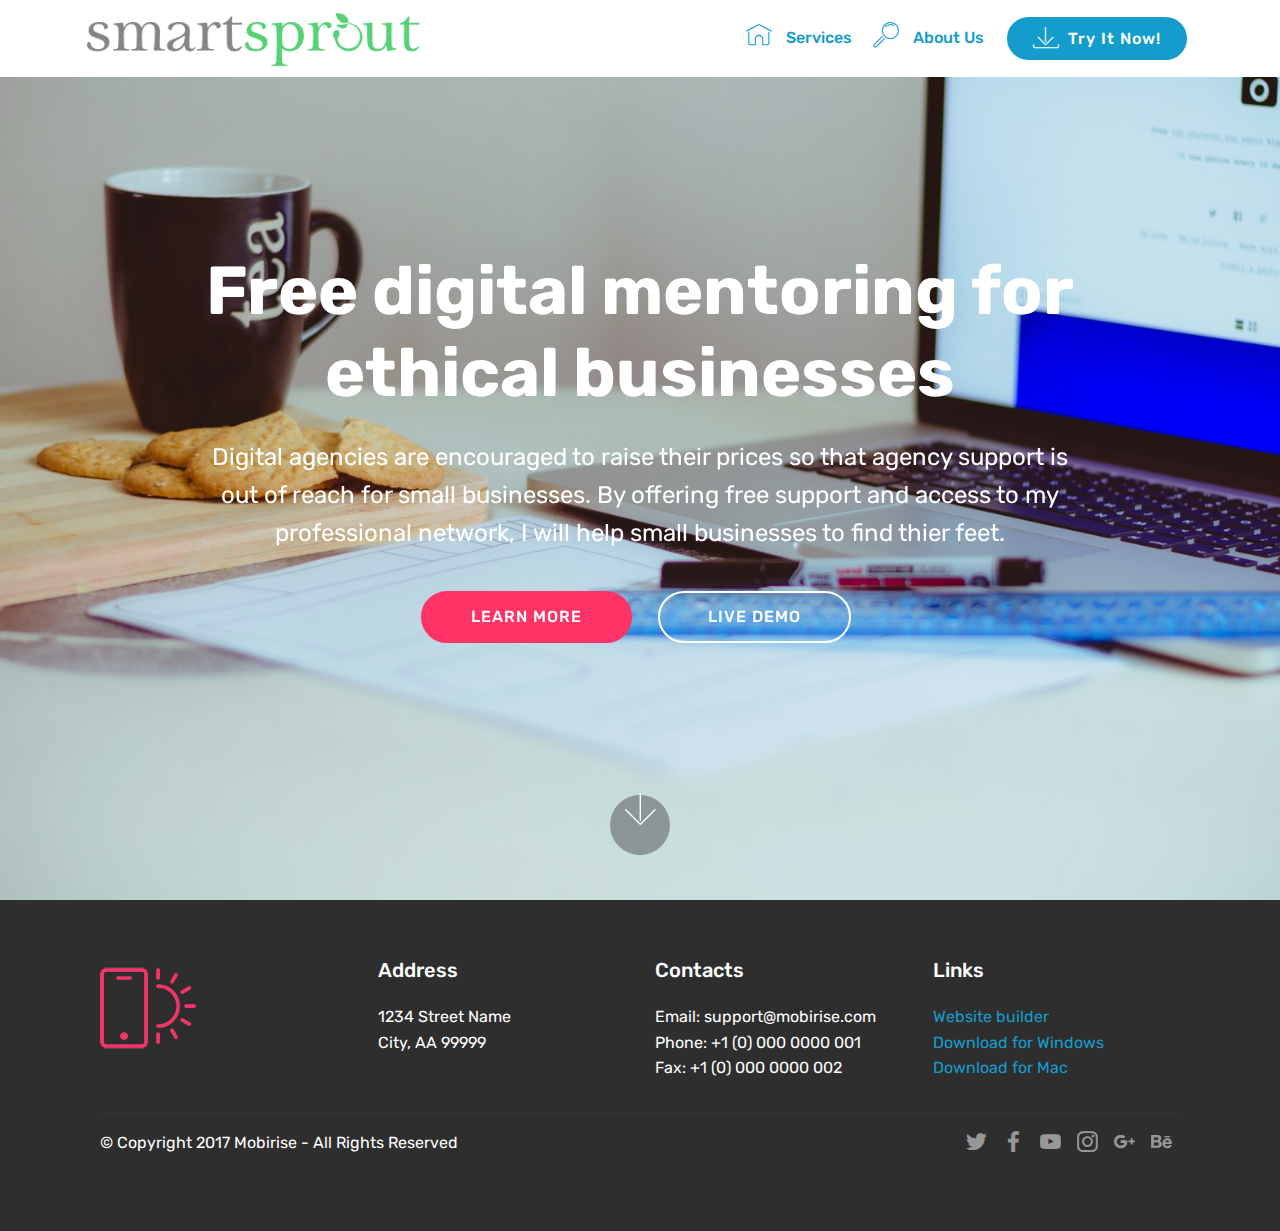
==== commit c5a6f55c: "create github pages" ====
--- a/index.html
+++ b/index.html
@@ -6,7 +6,7 @@
   <meta http-equiv="X-UA-Compatible" content="IE=edge">
   <meta name="generator" content="Mobirise v4.0.17, mobirise.com">
   <meta name="viewport" content="width=device-width, initial-scale=1">
-  <link rel="shortcut icon" href="assets/images/silver-bamboo-logo-small-282x86.jpg" type="image/x-icon">
+  <link rel="shortcut icon" href="assets/images/smartsprout-logo-400x70.png" type="image/x-icon">
   <meta name="description" content="">
   <title>Home</title>
   <link rel="stylesheet" href="https://fonts.googleapis.com/css?family=Rubik:300,300i,400,400i,500,500i,700,700i,900,900i">
@@ -22,7 +22,7 @@
   
 </head>
 <body>
-<section class="menu cid-qrkiwg0xOh" once="menu" id="menu1-g" data-rv-view="8">
+<section class="menu cid-qrkiwg0xOh" once="menu" id="menu1-g" data-rv-view="23">
 
     
 
@@ -38,27 +38,23 @@
         <div class="menu-logo">
             <div class="navbar-brand">
                 <span class="navbar-logo">
-                    <a href="/#">
-                         <img src="assets/images/silver-bamboo-logo-small-282x86.jpg" alt="Mobirise" title="" media-simple="true" style="height: 3.8rem;">
+                    <a href="index.html">
+                         <img src="assets/images/smartsprout-logo-400x70.png" alt="Mobirise" title="" media-simple="true" style="height: 3.8rem;">
                     </a>
                 </span>
-                <span class="navbar-caption-wrap">
-                    <a class="navbar-caption text-white display-4" href="https://mobirise.com">
-                        MOBIRISE
-                    </a>
-                </span>
+                
             </div>
         </div>
         <div class="collapse navbar-collapse" id="navbarSupportedContent">
             <ul class="navbar-nav nav-dropdown" data-app-modern-menu="true">
                 <li class="nav-item">
-                    <a class="nav-link link text-white display-4" href="https://mobirise.com">
+                    <a class="nav-link link text-primary display-4" href="https://mobirise.com">
                         <span class="mbri-home mbr-iconfont mbr-iconfont-btn"></span>
                         Services
                     </a>
                 </li>
                 <li class="nav-item">
-                    <a class="nav-link link text-white display-4" href="https://mobirise.com">
+                    <a class="nav-link link text-primary display-4" href="https://mobirise.com">
                         <span class="mbri-search mbr-iconfont mbr-iconfont-btn"></span>
                         About Us
                     </a>
@@ -74,7 +70,7 @@
     </nav>
 </section>
 
-<section class="engine"><a href="https://mobirise.co/p">bootstrap navbar</a></section><section class="cid-qrkiwhfSrj mbr-fullscreen mbr-parallax-background" id="header2-e" data-rv-view="10">
+<section class="engine"><a href="https://mobirise.co/p">bootstrap navbar</a></section><section class="cid-qrkiwhfSrj mbr-fullscreen mbr-parallax-background" id="header2-e" data-rv-view="25">
 
     
 
@@ -83,12 +79,10 @@
     <div class="container align-center">
         <div class="media-container-column mbr-white col-md-10 offset-md-1">
             <h1 class="mbr-section-title mbr-bold pb-3 mbr-fonts-style display-1">
-                FULL SCREEN INTRO
-            </h1>
+                Free digital mentoring for<br>ethical businesses</h1>
             
             <p class="mbr-text pb-3 mbr-fonts-style display-5">
-                Click any text to edit or style it. Click blue "Gear" icon in the top right corner to hide/show buttons, text, title and change the block background. Click red "+" in the bottom right corner to add a new block. Use the top left menu to create new pages, sites and add extensions.
-            </p>
+                Digital agencies are encouraged to raise their prices so that agency support is out of reach for small businesses. By offering free support and access to my professional network, I will help small businesses to find thier feet.</p>
             <div class="mbr-section-btn">
                 <a class="btn btn-md btn-secondary display-4" href="https://mobirise.com">LEARN MORE</a>
                 <a class="btn btn-md btn-white-outline display-4" href="https://mobirise.com">LIVE DEMO</a>
@@ -102,7 +96,7 @@
     </div>
 </section>
 
-<section class="cid-qrkiwieSuI" id="footer1-f" data-rv-view="13">
+<section class="cid-qrkiwieSuI" id="footer1-f" data-rv-view="28">
 
     
 
--- a/assets/mobirise/css/mbr-additional.css
+++ b/assets/mobirise/css/mbr-additional.css
@@ -125,7 +125,7 @@
   background-color: #149dcc !important;
 }
 .bg-success {
-  background-color: #f7ed4a !important;
+  background-color: #ffffff !important;
 }
 .bg-info {
   background-color: #82786e !important;
@@ -199,22 +199,22 @@
 .btn-success,
 .btn-success:active,
 .btn-success.active {
-  background-color: #f7ed4a;
-  border-color: #f7ed4a;
+  background-color: #ffffff;
+  border-color: #ffffff;
   color: #ffffff;
 }
 .btn-success:hover,
 .btn-success:focus,
 .btn-success.focus {
   color: #ffffff;
-  background-color: #eadd0a;
-  border-color: #eadd0a;
+  background-color: #d4d4d4;
+  border-color: #d4d4d4;
 }
 .btn-success.disabled,
 .btn-success:disabled {
   color: #ffffff !important;
-  background-color: #eadd0a !important;
-  border-color: #eadd0a !important;
+  background-color: #d4d4d4 !important;
+  border-color: #d4d4d4 !important;
 }
 .btn-warning,
 .btn-warning:active,
@@ -363,21 +363,21 @@
 .btn-success-outline:active,
 .btn-success-outline.active {
   background: none;
-  border-color: #d2c609;
-  color: #d2c609;
+  border-color: #ffffff;
+  color: #ffffff;
 }
 .btn-success-outline:hover,
 .btn-success-outline:focus,
 .btn-success-outline.focus {
   color: #ffffff;
-  background-color: #f7ed4a;
-  border-color: #f7ed4a;
+  background-color: #ffffff;
+  border-color: #ffffff;
 }
 .btn-success-outline.disabled,
 .btn-success-outline:disabled {
   color: #ffffff !important;
-  background-color: #f7ed4a !important;
-  border-color: #f7ed4a !important;
+  background-color: #ffffff !important;
+  border-color: #ffffff !important;
 }
 .btn-warning-outline,
 .btn-warning-outline:active,
@@ -460,7 +460,7 @@
   color: #ff3366 !important;
 }
 .text-success {
-  color: #f7ed4a !important;
+  color: #ffffff !important;
 }
 .text-info {
   color: #82786e !important;
@@ -487,7 +487,7 @@
 }
 a.text-success:hover,
 a.text-success:focus {
-  color: #d2c609 !important;
+  color: #cccccc !important;
 }
 a.text-info:hover,
 a.text-info:focus {
@@ -794,12 +794,12 @@
 }
 .cid-qrkiwg0xOh .navbar {
   padding: .5rem 0;
-  background: #333333;
+  background: #ffffff;
   transition: none;
   min-height: 77px;
 }
 .cid-qrkiwg0xOh .navbar-dropdown.bg-color.transparent.opened {
-  background: #333333;
+  background: #ffffff;
 }
 .cid-qrkiwg0xOh a {
   font-style: normal;
@@ -878,7 +878,7 @@
   padding-bottom: 0;
 }
 .cid-qrkiwg0xOh .dropdown .dropdown-menu {
-  background: #333333;
+  background: #ffffff;
   display: none;
   position: absolute;
   min-width: 5rem;
@@ -1153,7 +1153,7 @@
   }
 }
 .cid-qrkiwhfSrj {
-  background-image: url("../../../assets/images/jumbotron.jpg");
+  background-image: url("../../../assets/images/mbr-1631x1080.jpg");
 }
 .cid-qrkiwieSuI {
   padding-top: 60px;
@@ -1222,3 +1222,1443 @@
     -webkit-justify-content: center;
   }
 }
+.cid-qrkiwg0xOh .navbar {
+  padding: .5rem 0;
+  background: #ffffff;
+  transition: none;
+  min-height: 77px;
+}
+.cid-qrkiwg0xOh .navbar-dropdown.bg-color.transparent.opened {
+  background: #ffffff;
+}
+.cid-qrkiwg0xOh a {
+  font-style: normal;
+}
+.cid-qrkiwg0xOh .nav-item span {
+  padding-right: 0.4em;
+  font-size: 1.6rem;
+  line-height: 0.5em;
+  vertical-align: text-bottom;
+  position: relative;
+  top: -0.2em;
+  text-decoration: none;
+}
+.cid-qrkiwg0xOh .nav-item a {
+  padding: 0.7rem 0 !important;
+  margin: 0rem .65rem !important;
+}
+.cid-qrkiwg0xOh .btn {
+  padding: 0.4rem 1.5rem;
+  display: inline-flex;
+  align-items: center;
+}
+.cid-qrkiwg0xOh .btn .mbr-iconfont {
+  font-size: 1.6rem;
+}
+.cid-qrkiwg0xOh .menu-logo {
+  margin-right: auto;
+}
+.cid-qrkiwg0xOh .menu-logo .navbar-brand {
+  display: flex;
+  margin-left: 5rem;
+  padding: 0;
+  transition: padding .2s;
+  min-height: 3.8rem;
+  align-items: center;
+}
+.cid-qrkiwg0xOh .menu-logo .navbar-brand .navbar-caption-wrap {
+  display: -webkit-flex;
+  -webkit-align-items: center;
+  align-items: center;
+  word-break: break-word;
+  min-width: 7rem;
+  margin: .3rem 0;
+}
+.cid-qrkiwg0xOh .menu-logo .navbar-brand .navbar-caption-wrap .navbar-caption {
+  line-height: 1.2rem !important;
+  padding-right: 2rem;
+}
+.cid-qrkiwg0xOh .menu-logo .navbar-brand .navbar-logo {
+  font-size: 4rem;
+  transition: font-size 0.25s;
+}
+.cid-qrkiwg0xOh .menu-logo .navbar-brand .navbar-logo img {
+  display: flex;
+}
+.cid-qrkiwg0xOh .menu-logo .navbar-brand .navbar-logo .mbr-iconfont {
+  transition: font-size 0.25s;
+}
+.cid-qrkiwg0xOh .navbar-toggleable-sm .navbar-collapse {
+  justify-content: flex-end;
+  -webkit-justify-content: flex-end;
+  padding-right: 5rem;
+  width: auto;
+}
+.cid-qrkiwg0xOh .navbar-toggleable-sm .navbar-collapse .navbar-nav {
+  flex-wrap: wrap;
+  -webkit-flex-wrap: wrap;
+  padding-left: 0;
+}
+.cid-qrkiwg0xOh .navbar-toggleable-sm .navbar-collapse .navbar-nav .nav-item {
+  -webkit-align-self: center;
+  align-self: center;
+}
+.cid-qrkiwg0xOh .navbar-toggleable-sm .navbar-collapse .navbar-buttons {
+  padding-left: 0;
+  padding-bottom: 0;
+}
+.cid-qrkiwg0xOh .dropdown .dropdown-menu {
+  background: #ffffff;
+  display: none;
+  position: absolute;
+  min-width: 5rem;
+  padding-top: 1.4rem;
+  padding-bottom: 1.4rem;
+  text-align: left;
+}
+.cid-qrkiwg0xOh .dropdown .dropdown-menu .dropdown-item {
+  width: auto;
+  padding: 0.235em 1.5385em 0.235em 1.5385em !important;
+}
+.cid-qrkiwg0xOh .dropdown .dropdown-menu .dropdown-item::after {
+  right: 0.5rem;
+}
+.cid-qrkiwg0xOh .dropdown .dropdown-menu .dropdown-submenu {
+  margin: 0;
+}
+.cid-qrkiwg0xOh .dropdown.open > .dropdown-menu {
+  display: block;
+}
+.cid-qrkiwg0xOh .navbar-toggleable-sm.opened:after {
+  position: absolute;
+  width: 100vw;
+  height: 100vh;
+  content: '';
+  background-color: rgba(0, 0, 0, 0.1);
+  left: 0;
+  bottom: 0;
+  transform: translateY(100%);
+  -webkit-transform: translateY(100%);
+  z-index: 1000;
+}
+.cid-qrkiwg0xOh .navbar.navbar-short {
+  min-height: 60px;
+  transition: all .2s;
+}
+.cid-qrkiwg0xOh .navbar.navbar-short .navbar-toggler-right {
+  top: 20px;
+}
+.cid-qrkiwg0xOh .navbar.navbar-short .navbar-logo a {
+  font-size: 2.5rem !important;
+  line-height: 2.5rem;
+  transition: font-size 0.25s;
+}
+.cid-qrkiwg0xOh .navbar.navbar-short .navbar-logo a .mbr-iconfont {
+  font-size: 2.5rem !important;
+}
+.cid-qrkiwg0xOh .navbar.navbar-short .navbar-logo a img {
+  height: 3rem !important;
+}
+.cid-qrkiwg0xOh .navbar.navbar-short .navbar-brand {
+  min-height: 3rem;
+}
+.cid-qrkiwg0xOh button.navbar-toggler {
+  width: 31px;
+  height: 18px;
+  cursor: pointer;
+  transition: all .2s;
+  top: 1.5rem;
+  right: 1rem;
+}
+.cid-qrkiwg0xOh button.navbar-toggler:focus {
+  outline: none;
+}
+.cid-qrkiwg0xOh button.navbar-toggler .hamburger span {
+  position: absolute;
+  right: 0;
+  width: 30px;
+  height: 2px;
+  border-right: 5px;
+  background-color: #ffffff;
+}
+.cid-qrkiwg0xOh button.navbar-toggler .hamburger span:nth-child(1) {
+  top: 0;
+  transition: all .2s;
+}
+.cid-qrkiwg0xOh button.navbar-toggler .hamburger span:nth-child(2) {
+  top: 8px;
+  transition: all .15s;
+}
+.cid-qrkiwg0xOh button.navbar-toggler .hamburger span:nth-child(3) {
+  top: 8px;
+  transition: all .15s;
+}
+.cid-qrkiwg0xOh button.navbar-toggler .hamburger span:nth-child(4) {
+  top: 16px;
+  transition: all .2s;
+}
+.cid-qrkiwg0xOh nav.opened .hamburger span:nth-child(1) {
+  top: 8px;
+  width: 0;
+  opacity: 0;
+  right: 50%;
+  transition: all .2s;
+}
+.cid-qrkiwg0xOh nav.opened .hamburger span:nth-child(2) {
+  -webkit-transform: rotate(45deg);
+  transform: rotate(45deg);
+  transition: all .25s;
+}
+.cid-qrkiwg0xOh nav.opened .hamburger span:nth-child(3) {
+  -webkit-transform: rotate(-45deg);
+  transform: rotate(-45deg);
+  transition: all .25s;
+}
+.cid-qrkiwg0xOh nav.opened .hamburger span:nth-child(4) {
+  top: 8px;
+  width: 0;
+  opacity: 0;
+  right: 50%;
+  transition: all .2s;
+}
+.cid-qrkiwg0xOh .collapsed .btn {
+  display: flex;
+}
+.cid-qrkiwg0xOh .collapsed .navbar-collapse {
+  display: none !important;
+  padding-right: 0 !important;
+}
+.cid-qrkiwg0xOh .collapsed .navbar-collapse.collapsing,
+.cid-qrkiwg0xOh .collapsed .navbar-collapse.show {
+  display: block !important;
+}
+.cid-qrkiwg0xOh .collapsed .navbar-collapse.collapsing .navbar-nav,
+.cid-qrkiwg0xOh .collapsed .navbar-collapse.show .navbar-nav {
+  display: block;
+  text-align: center;
+}
+.cid-qrkiwg0xOh .collapsed .navbar-collapse.collapsing .navbar-nav .nav-item,
+.cid-qrkiwg0xOh .collapsed .navbar-collapse.show .navbar-nav .nav-item {
+  clear: both;
+}
+.cid-qrkiwg0xOh .collapsed .navbar-collapse.collapsing .navbar-buttons,
+.cid-qrkiwg0xOh .collapsed .navbar-collapse.show .navbar-buttons {
+  text-align: center;
+}
+.cid-qrkiwg0xOh .collapsed .navbar-collapse.collapsing .navbar-buttons:last-child,
+.cid-qrkiwg0xOh .collapsed .navbar-collapse.show .navbar-buttons:last-child {
+  margin-bottom: 1rem;
+}
+.cid-qrkiwg0xOh .collapsed button.navbar-toggler {
+  display: block;
+}
+.cid-qrkiwg0xOh .collapsed .navbar-brand {
+  margin-left: 1rem !important;
+  margin-top: .5rem;
+}
+.cid-qrkiwg0xOh .collapsed .navbar-toggleable-sm {
+  flex-direction: column;
+  -webkit-flex-direction: column;
+}
+.cid-qrkiwg0xOh .collapsed .dropdown .dropdown-menu {
+  width: 100%;
+  text-align: center;
+  position: relative;
+  opacity: 0;
+  display: block;
+  height: 0;
+  visibility: hidden;
+  padding: 0;
+  transition-duration: .5s;
+  transition-property: opacity,padding,height;
+}
+.cid-qrkiwg0xOh .collapsed .dropdown.open > .dropdown-menu {
+  position: relative;
+  opacity: 1;
+  height: auto;
+  padding: 1.4rem 0;
+  visibility: visible;
+}
+.cid-qrkiwg0xOh .collapsed .dropdown .dropdown-submenu {
+  left: 0;
+  text-align: center;
+  width: 100%;
+}
+.cid-qrkiwg0xOh .collapsed .dropdown .dropdown-toggle[data-toggle="dropdown-submenu"]::after {
+  margin-top: 0;
+  position: inherit;
+  right: 0;
+  top: 50%;
+  display: inline-block;
+  width: 0;
+  height: 0;
+  margin-left: .3em;
+  vertical-align: middle;
+  content: "";
+  border-top: .30em solid;
+  border-right: .30em solid transparent;
+  border-left: .30em solid transparent;
+}
+@media (max-width: 991px) {
+  .cid-qrkiwg0xOh img {
+    height: 3.8rem !important;
+  }
+  .cid-qrkiwg0xOh .btn {
+    display: flex;
+  }
+  .cid-qrkiwg0xOh button.navbar-toggler {
+    display: block;
+  }
+  .cid-qrkiwg0xOh .navbar-brand {
+    margin-left: 1rem !important;
+    margin-top: .5rem;
+  }
+  .cid-qrkiwg0xOh .navbar-toggleable-sm {
+    flex-direction: column;
+    -webkit-flex-direction: column;
+  }
+  .cid-qrkiwg0xOh .navbar-collapse {
+    display: none !important;
+    padding-right: 0 !important;
+  }
+  .cid-qrkiwg0xOh .navbar-collapse.collapsing,
+  .cid-qrkiwg0xOh .navbar-collapse.show {
+    display: block !important;
+  }
+  .cid-qrkiwg0xOh .navbar-collapse.collapsing .navbar-nav,
+  .cid-qrkiwg0xOh .navbar-collapse.show .navbar-nav {
+    display: block;
+    text-align: center;
+  }
+  .cid-qrkiwg0xOh .navbar-collapse.collapsing .navbar-nav .nav-item,
+  .cid-qrkiwg0xOh .navbar-collapse.show .navbar-nav .nav-item {
+    clear: both;
+  }
+  .cid-qrkiwg0xOh .navbar-collapse.collapsing .navbar-buttons,
+  .cid-qrkiwg0xOh .navbar-collapse.show .navbar-buttons {
+    text-align: center;
+  }
+  .cid-qrkiwg0xOh .navbar-collapse.collapsing .navbar-buttons:last-child,
+  .cid-qrkiwg0xOh .navbar-collapse.show .navbar-buttons:last-child {
+    margin-bottom: 1rem;
+  }
+  .cid-qrkiwg0xOh .dropdown .dropdown-menu {
+    width: 100%;
+    text-align: center;
+    position: relative;
+    opacity: 0;
+    display: block;
+    height: 0;
+    visibility: hidden;
+    padding: 0;
+    transition-duration: .5s;
+    transition-property: opacity,padding,height;
+  }
+  .cid-qrkiwg0xOh .dropdown.open > .dropdown-menu {
+    position: relative;
+    opacity: 1;
+    height: auto;
+    padding: 1.4rem 0;
+    visibility: visible;
+  }
+  .cid-qrkiwg0xOh .dropdown .dropdown-submenu {
+    left: 0;
+    text-align: center;
+    width: 100%;
+  }
+  .cid-qrkiwg0xOh .dropdown .dropdown-toggle[data-toggle="dropdown-submenu"]::after {
+    margin-top: 0;
+    position: inherit;
+    right: 0;
+    top: 50%;
+    display: inline-block;
+    width: 0;
+    height: 0;
+    margin-left: .3em;
+    vertical-align: middle;
+    content: "";
+    border-top: .30em solid;
+    border-right: .30em solid transparent;
+    border-left: .30em solid transparent;
+  }
+}
+.cid-qrkiwg0xOh .navbar {
+  padding: .5rem 0;
+  background: #ffffff;
+  transition: none;
+  min-height: 77px;
+}
+.cid-qrkiwg0xOh .navbar-dropdown.bg-color.transparent.opened {
+  background: #ffffff;
+}
+.cid-qrkiwg0xOh a {
+  font-style: normal;
+}
+.cid-qrkiwg0xOh .nav-item span {
+  padding-right: 0.4em;
+  font-size: 1.6rem;
+  line-height: 0.5em;
+  vertical-align: text-bottom;
+  position: relative;
+  top: -0.2em;
+  text-decoration: none;
+}
+.cid-qrkiwg0xOh .nav-item a {
+  padding: 0.7rem 0 !important;
+  margin: 0rem .65rem !important;
+}
+.cid-qrkiwg0xOh .btn {
+  padding: 0.4rem 1.5rem;
+  display: inline-flex;
+  align-items: center;
+}
+.cid-qrkiwg0xOh .btn .mbr-iconfont {
+  font-size: 1.6rem;
+}
+.cid-qrkiwg0xOh .menu-logo {
+  margin-right: auto;
+}
+.cid-qrkiwg0xOh .menu-logo .navbar-brand {
+  display: flex;
+  margin-left: 5rem;
+  padding: 0;
+  transition: padding .2s;
+  min-height: 3.8rem;
+  align-items: center;
+}
+.cid-qrkiwg0xOh .menu-logo .navbar-brand .navbar-caption-wrap {
+  display: -webkit-flex;
+  -webkit-align-items: center;
+  align-items: center;
+  word-break: break-word;
+  min-width: 7rem;
+  margin: .3rem 0;
+}
+.cid-qrkiwg0xOh .menu-logo .navbar-brand .navbar-caption-wrap .navbar-caption {
+  line-height: 1.2rem !important;
+  padding-right: 2rem;
+}
+.cid-qrkiwg0xOh .menu-logo .navbar-brand .navbar-logo {
+  font-size: 4rem;
+  transition: font-size 0.25s;
+}
+.cid-qrkiwg0xOh .menu-logo .navbar-brand .navbar-logo img {
+  display: flex;
+}
+.cid-qrkiwg0xOh .menu-logo .navbar-brand .navbar-logo .mbr-iconfont {
+  transition: font-size 0.25s;
+}
+.cid-qrkiwg0xOh .navbar-toggleable-sm .navbar-collapse {
+  justify-content: flex-end;
+  -webkit-justify-content: flex-end;
+  padding-right: 5rem;
+  width: auto;
+}
+.cid-qrkiwg0xOh .navbar-toggleable-sm .navbar-collapse .navbar-nav {
+  flex-wrap: wrap;
+  -webkit-flex-wrap: wrap;
+  padding-left: 0;
+}
+.cid-qrkiwg0xOh .navbar-toggleable-sm .navbar-collapse .navbar-nav .nav-item {
+  -webkit-align-self: center;
+  align-self: center;
+}
+.cid-qrkiwg0xOh .navbar-toggleable-sm .navbar-collapse .navbar-buttons {
+  padding-left: 0;
+  padding-bottom: 0;
+}
+.cid-qrkiwg0xOh .dropdown .dropdown-menu {
+  background: #ffffff;
+  display: none;
+  position: absolute;
+  min-width: 5rem;
+  padding-top: 1.4rem;
+  padding-bottom: 1.4rem;
+  text-align: left;
+}
+.cid-qrkiwg0xOh .dropdown .dropdown-menu .dropdown-item {
+  width: auto;
+  padding: 0.235em 1.5385em 0.235em 1.5385em !important;
+}
+.cid-qrkiwg0xOh .dropdown .dropdown-menu .dropdown-item::after {
+  right: 0.5rem;
+}
+.cid-qrkiwg0xOh .dropdown .dropdown-menu .dropdown-submenu {
+  margin: 0;
+}
+.cid-qrkiwg0xOh .dropdown.open > .dropdown-menu {
+  display: block;
+}
+.cid-qrkiwg0xOh .navbar-toggleable-sm.opened:after {
+  position: absolute;
+  width: 100vw;
+  height: 100vh;
+  content: '';
+  background-color: rgba(0, 0, 0, 0.1);
+  left: 0;
+  bottom: 0;
+  transform: translateY(100%);
+  -webkit-transform: translateY(100%);
+  z-index: 1000;
+}
+.cid-qrkiwg0xOh .navbar.navbar-short {
+  min-height: 60px;
+  transition: all .2s;
+}
+.cid-qrkiwg0xOh .navbar.navbar-short .navbar-toggler-right {
+  top: 20px;
+}
+.cid-qrkiwg0xOh .navbar.navbar-short .navbar-logo a {
+  font-size: 2.5rem !important;
+  line-height: 2.5rem;
+  transition: font-size 0.25s;
+}
+.cid-qrkiwg0xOh .navbar.navbar-short .navbar-logo a .mbr-iconfont {
+  font-size: 2.5rem !important;
+}
+.cid-qrkiwg0xOh .navbar.navbar-short .navbar-logo a img {
+  height: 3rem !important;
+}
+.cid-qrkiwg0xOh .navbar.navbar-short .navbar-brand {
+  min-height: 3rem;
+}
+.cid-qrkiwg0xOh button.navbar-toggler {
+  width: 31px;
+  height: 18px;
+  cursor: pointer;
+  transition: all .2s;
+  top: 1.5rem;
+  right: 1rem;
+}
+.cid-qrkiwg0xOh button.navbar-toggler:focus {
+  outline: none;
+}
+.cid-qrkiwg0xOh button.navbar-toggler .hamburger span {
+  position: absolute;
+  right: 0;
+  width: 30px;
+  height: 2px;
+  border-right: 5px;
+  background-color: #ffffff;
+}
+.cid-qrkiwg0xOh button.navbar-toggler .hamburger span:nth-child(1) {
+  top: 0;
+  transition: all .2s;
+}
+.cid-qrkiwg0xOh button.navbar-toggler .hamburger span:nth-child(2) {
+  top: 8px;
+  transition: all .15s;
+}
+.cid-qrkiwg0xOh button.navbar-toggler .hamburger span:nth-child(3) {
+  top: 8px;
+  transition: all .15s;
+}
+.cid-qrkiwg0xOh button.navbar-toggler .hamburger span:nth-child(4) {
+  top: 16px;
+  transition: all .2s;
+}
+.cid-qrkiwg0xOh nav.opened .hamburger span:nth-child(1) {
+  top: 8px;
+  width: 0;
+  opacity: 0;
+  right: 50%;
+  transition: all .2s;
+}
+.cid-qrkiwg0xOh nav.opened .hamburger span:nth-child(2) {
+  -webkit-transform: rotate(45deg);
+  transform: rotate(45deg);
+  transition: all .25s;
+}
+.cid-qrkiwg0xOh nav.opened .hamburger span:nth-child(3) {
+  -webkit-transform: rotate(-45deg);
+  transform: rotate(-45deg);
+  transition: all .25s;
+}
+.cid-qrkiwg0xOh nav.opened .hamburger span:nth-child(4) {
+  top: 8px;
+  width: 0;
+  opacity: 0;
+  right: 50%;
+  transition: all .2s;
+}
+.cid-qrkiwg0xOh .collapsed .btn {
+  display: flex;
+}
+.cid-qrkiwg0xOh .collapsed .navbar-collapse {
+  display: none !important;
+  padding-right: 0 !important;
+}
+.cid-qrkiwg0xOh .collapsed .navbar-collapse.collapsing,
+.cid-qrkiwg0xOh .collapsed .navbar-collapse.show {
+  display: block !important;
+}
+.cid-qrkiwg0xOh .collapsed .navbar-collapse.collapsing .navbar-nav,
+.cid-qrkiwg0xOh .collapsed .navbar-collapse.show .navbar-nav {
+  display: block;
+  text-align: center;
+}
+.cid-qrkiwg0xOh .collapsed .navbar-collapse.collapsing .navbar-nav .nav-item,
+.cid-qrkiwg0xOh .collapsed .navbar-collapse.show .navbar-nav .nav-item {
+  clear: both;
+}
+.cid-qrkiwg0xOh .collapsed .navbar-collapse.collapsing .navbar-buttons,
+.cid-qrkiwg0xOh .collapsed .navbar-collapse.show .navbar-buttons {
+  text-align: center;
+}
+.cid-qrkiwg0xOh .collapsed .navbar-collapse.collapsing .navbar-buttons:last-child,
+.cid-qrkiwg0xOh .collapsed .navbar-collapse.show .navbar-buttons:last-child {
+  margin-bottom: 1rem;
+}
+.cid-qrkiwg0xOh .collapsed button.navbar-toggler {
+  display: block;
+}
+.cid-qrkiwg0xOh .collapsed .navbar-brand {
+  margin-left: 1rem !important;
+  margin-top: .5rem;
+}
+.cid-qrkiwg0xOh .collapsed .navbar-toggleable-sm {
+  flex-direction: column;
+  -webkit-flex-direction: column;
+}
+.cid-qrkiwg0xOh .collapsed .dropdown .dropdown-menu {
+  width: 100%;
+  text-align: center;
+  position: relative;
+  opacity: 0;
+  display: block;
+  height: 0;
+  visibility: hidden;
+  padding: 0;
+  transition-duration: .5s;
+  transition-property: opacity,padding,height;
+}
+.cid-qrkiwg0xOh .collapsed .dropdown.open > .dropdown-menu {
+  position: relative;
+  opacity: 1;
+  height: auto;
+  padding: 1.4rem 0;
+  visibility: visible;
+}
+.cid-qrkiwg0xOh .collapsed .dropdown .dropdown-submenu {
+  left: 0;
+  text-align: center;
+  width: 100%;
+}
+.cid-qrkiwg0xOh .collapsed .dropdown .dropdown-toggle[data-toggle="dropdown-submenu"]::after {
+  margin-top: 0;
+  position: inherit;
+  right: 0;
+  top: 50%;
+  display: inline-block;
+  width: 0;
+  height: 0;
+  margin-left: .3em;
+  vertical-align: middle;
+  content: "";
+  border-top: .30em solid;
+  border-right: .30em solid transparent;
+  border-left: .30em solid transparent;
+}
+@media (max-width: 991px) {
+  .cid-qrkiwg0xOh img {
+    height: 3.8rem !important;
+  }
+  .cid-qrkiwg0xOh .btn {
+    display: flex;
+  }
+  .cid-qrkiwg0xOh button.navbar-toggler {
+    display: block;
+  }
+  .cid-qrkiwg0xOh .navbar-brand {
+    margin-left: 1rem !important;
+    margin-top: .5rem;
+  }
+  .cid-qrkiwg0xOh .navbar-toggleable-sm {
+    flex-direction: column;
+    -webkit-flex-direction: column;
+  }
+  .cid-qrkiwg0xOh .navbar-collapse {
+    display: none !important;
+    padding-right: 0 !important;
+  }
+  .cid-qrkiwg0xOh .navbar-collapse.collapsing,
+  .cid-qrkiwg0xOh .navbar-collapse.show {
+    display: block !important;
+  }
+  .cid-qrkiwg0xOh .navbar-collapse.collapsing .navbar-nav,
+  .cid-qrkiwg0xOh .navbar-collapse.show .navbar-nav {
+    display: block;
+    text-align: center;
+  }
+  .cid-qrkiwg0xOh .navbar-collapse.collapsing .navbar-nav .nav-item,
+  .cid-qrkiwg0xOh .navbar-collapse.show .navbar-nav .nav-item {
+    clear: both;
+  }
+  .cid-qrkiwg0xOh .navbar-collapse.collapsing .navbar-buttons,
+  .cid-qrkiwg0xOh .navbar-collapse.show .navbar-buttons {
+    text-align: center;
+  }
+  .cid-qrkiwg0xOh .navbar-collapse.collapsing .navbar-buttons:last-child,
+  .cid-qrkiwg0xOh .navbar-collapse.show .navbar-buttons:last-child {
+    margin-bottom: 1rem;
+  }
+  .cid-qrkiwg0xOh .dropdown .dropdown-menu {
+    width: 100%;
+    text-align: center;
+    position: relative;
+    opacity: 0;
+    display: block;
+    height: 0;
+    visibility: hidden;
+    padding: 0;
+    transition-duration: .5s;
+    transition-property: opacity,padding,height;
+  }
+  .cid-qrkiwg0xOh .dropdown.open > .dropdown-menu {
+    position: relative;
+    opacity: 1;
+    height: auto;
+    padding: 1.4rem 0;
+    visibility: visible;
+  }
+  .cid-qrkiwg0xOh .dropdown .dropdown-submenu {
+    left: 0;
+    text-align: center;
+    width: 100%;
+  }
+  .cid-qrkiwg0xOh .dropdown .dropdown-toggle[data-toggle="dropdown-submenu"]::after {
+    margin-top: 0;
+    position: inherit;
+    right: 0;
+    top: 50%;
+    display: inline-block;
+    width: 0;
+    height: 0;
+    margin-left: .3em;
+    vertical-align: middle;
+    content: "";
+    border-top: .30em solid;
+    border-right: .30em solid transparent;
+    border-left: .30em solid transparent;
+  }
+}
+.cid-qrkiwg0xOh .navbar {
+  padding: .5rem 0;
+  background: #ffffff;
+  transition: none;
+  min-height: 77px;
+}
+.cid-qrkiwg0xOh .navbar-dropdown.bg-color.transparent.opened {
+  background: #ffffff;
+}
+.cid-qrkiwg0xOh a {
+  font-style: normal;
+}
+.cid-qrkiwg0xOh .nav-item span {
+  padding-right: 0.4em;
+  font-size: 1.6rem;
+  line-height: 0.5em;
+  vertical-align: text-bottom;
+  position: relative;
+  top: -0.2em;
+  text-decoration: none;
+}
+.cid-qrkiwg0xOh .nav-item a {
+  padding: 0.7rem 0 !important;
+  margin: 0rem .65rem !important;
+}
+.cid-qrkiwg0xOh .btn {
+  padding: 0.4rem 1.5rem;
+  display: inline-flex;
+  align-items: center;
+}
+.cid-qrkiwg0xOh .btn .mbr-iconfont {
+  font-size: 1.6rem;
+}
+.cid-qrkiwg0xOh .menu-logo {
+  margin-right: auto;
+}
+.cid-qrkiwg0xOh .menu-logo .navbar-brand {
+  display: flex;
+  margin-left: 5rem;
+  padding: 0;
+  transition: padding .2s;
+  min-height: 3.8rem;
+  align-items: center;
+}
+.cid-qrkiwg0xOh .menu-logo .navbar-brand .navbar-caption-wrap {
+  display: -webkit-flex;
+  -webkit-align-items: center;
+  align-items: center;
+  word-break: break-word;
+  min-width: 7rem;
+  margin: .3rem 0;
+}
+.cid-qrkiwg0xOh .menu-logo .navbar-brand .navbar-caption-wrap .navbar-caption {
+  line-height: 1.2rem !important;
+  padding-right: 2rem;
+}
+.cid-qrkiwg0xOh .menu-logo .navbar-brand .navbar-logo {
+  font-size: 4rem;
+  transition: font-size 0.25s;
+}
+.cid-qrkiwg0xOh .menu-logo .navbar-brand .navbar-logo img {
+  display: flex;
+}
+.cid-qrkiwg0xOh .menu-logo .navbar-brand .navbar-logo .mbr-iconfont {
+  transition: font-size 0.25s;
+}
+.cid-qrkiwg0xOh .navbar-toggleable-sm .navbar-collapse {
+  justify-content: flex-end;
+  -webkit-justify-content: flex-end;
+  padding-right: 5rem;
+  width: auto;
+}
+.cid-qrkiwg0xOh .navbar-toggleable-sm .navbar-collapse .navbar-nav {
+  flex-wrap: wrap;
+  -webkit-flex-wrap: wrap;
+  padding-left: 0;
+}
+.cid-qrkiwg0xOh .navbar-toggleable-sm .navbar-collapse .navbar-nav .nav-item {
+  -webkit-align-self: center;
+  align-self: center;
+}
+.cid-qrkiwg0xOh .navbar-toggleable-sm .navbar-collapse .navbar-buttons {
+  padding-left: 0;
+  padding-bottom: 0;
+}
+.cid-qrkiwg0xOh .dropdown .dropdown-menu {
+  background: #ffffff;
+  display: none;
+  position: absolute;
+  min-width: 5rem;
+  padding-top: 1.4rem;
+  padding-bottom: 1.4rem;
+  text-align: left;
+}
+.cid-qrkiwg0xOh .dropdown .dropdown-menu .dropdown-item {
+  width: auto;
+  padding: 0.235em 1.5385em 0.235em 1.5385em !important;
+}
+.cid-qrkiwg0xOh .dropdown .dropdown-menu .dropdown-item::after {
+  right: 0.5rem;
+}
+.cid-qrkiwg0xOh .dropdown .dropdown-menu .dropdown-submenu {
+  margin: 0;
+}
+.cid-qrkiwg0xOh .dropdown.open > .dropdown-menu {
+  display: block;
+}
+.cid-qrkiwg0xOh .navbar-toggleable-sm.opened:after {
+  position: absolute;
+  width: 100vw;
+  height: 100vh;
+  content: '';
+  background-color: rgba(0, 0, 0, 0.1);
+  left: 0;
+  bottom: 0;
+  transform: translateY(100%);
+  -webkit-transform: translateY(100%);
+  z-index: 1000;
+}
+.cid-qrkiwg0xOh .navbar.navbar-short {
+  min-height: 60px;
+  transition: all .2s;
+}
+.cid-qrkiwg0xOh .navbar.navbar-short .navbar-toggler-right {
+  top: 20px;
+}
+.cid-qrkiwg0xOh .navbar.navbar-short .navbar-logo a {
+  font-size: 2.5rem !important;
+  line-height: 2.5rem;
+  transition: font-size 0.25s;
+}
+.cid-qrkiwg0xOh .navbar.navbar-short .navbar-logo a .mbr-iconfont {
+  font-size: 2.5rem !important;
+}
+.cid-qrkiwg0xOh .navbar.navbar-short .navbar-logo a img {
+  height: 3rem !important;
+}
+.cid-qrkiwg0xOh .navbar.navbar-short .navbar-brand {
+  min-height: 3rem;
+}
+.cid-qrkiwg0xOh button.navbar-toggler {
+  width: 31px;
+  height: 18px;
+  cursor: pointer;
+  transition: all .2s;
+  top: 1.5rem;
+  right: 1rem;
+}
+.cid-qrkiwg0xOh button.navbar-toggler:focus {
+  outline: none;
+}
+.cid-qrkiwg0xOh button.navbar-toggler .hamburger span {
+  position: absolute;
+  right: 0;
+  width: 30px;
+  height: 2px;
+  border-right: 5px;
+  background-color: #ffffff;
+}
+.cid-qrkiwg0xOh button.navbar-toggler .hamburger span:nth-child(1) {
+  top: 0;
+  transition: all .2s;
+}
+.cid-qrkiwg0xOh button.navbar-toggler .hamburger span:nth-child(2) {
+  top: 8px;
+  transition: all .15s;
+}
+.cid-qrkiwg0xOh button.navbar-toggler .hamburger span:nth-child(3) {
+  top: 8px;
+  transition: all .15s;
+}
+.cid-qrkiwg0xOh button.navbar-toggler .hamburger span:nth-child(4) {
+  top: 16px;
+  transition: all .2s;
+}
+.cid-qrkiwg0xOh nav.opened .hamburger span:nth-child(1) {
+  top: 8px;
+  width: 0;
+  opacity: 0;
+  right: 50%;
+  transition: all .2s;
+}
+.cid-qrkiwg0xOh nav.opened .hamburger span:nth-child(2) {
+  -webkit-transform: rotate(45deg);
+  transform: rotate(45deg);
+  transition: all .25s;
+}
+.cid-qrkiwg0xOh nav.opened .hamburger span:nth-child(3) {
+  -webkit-transform: rotate(-45deg);
+  transform: rotate(-45deg);
+  transition: all .25s;
+}
+.cid-qrkiwg0xOh nav.opened .hamburger span:nth-child(4) {
+  top: 8px;
+  width: 0;
+  opacity: 0;
+  right: 50%;
+  transition: all .2s;
+}
+.cid-qrkiwg0xOh .collapsed .btn {
+  display: flex;
+}
+.cid-qrkiwg0xOh .collapsed .navbar-collapse {
+  display: none !important;
+  padding-right: 0 !important;
+}
+.cid-qrkiwg0xOh .collapsed .navbar-collapse.collapsing,
+.cid-qrkiwg0xOh .collapsed .navbar-collapse.show {
+  display: block !important;
+}
+.cid-qrkiwg0xOh .collapsed .navbar-collapse.collapsing .navbar-nav,
+.cid-qrkiwg0xOh .collapsed .navbar-collapse.show .navbar-nav {
+  display: block;
+  text-align: center;
+}
+.cid-qrkiwg0xOh .collapsed .navbar-collapse.collapsing .navbar-nav .nav-item,
+.cid-qrkiwg0xOh .collapsed .navbar-collapse.show .navbar-nav .nav-item {
+  clear: both;
+}
+.cid-qrkiwg0xOh .collapsed .navbar-collapse.collapsing .navbar-buttons,
+.cid-qrkiwg0xOh .collapsed .navbar-collapse.show .navbar-buttons {
+  text-align: center;
+}
+.cid-qrkiwg0xOh .collapsed .navbar-collapse.collapsing .navbar-buttons:last-child,
+.cid-qrkiwg0xOh .collapsed .navbar-collapse.show .navbar-buttons:last-child {
+  margin-bottom: 1rem;
+}
+.cid-qrkiwg0xOh .collapsed button.navbar-toggler {
+  display: block;
+}
+.cid-qrkiwg0xOh .collapsed .navbar-brand {
+  margin-left: 1rem !important;
+  margin-top: .5rem;
+}
+.cid-qrkiwg0xOh .collapsed .navbar-toggleable-sm {
+  flex-direction: column;
+  -webkit-flex-direction: column;
+}
+.cid-qrkiwg0xOh .collapsed .dropdown .dropdown-menu {
+  width: 100%;
+  text-align: center;
+  position: relative;
+  opacity: 0;
+  display: block;
+  height: 0;
+  visibility: hidden;
+  padding: 0;
+  transition-duration: .5s;
+  transition-property: opacity,padding,height;
+}
+.cid-qrkiwg0xOh .collapsed .dropdown.open > .dropdown-menu {
+  position: relative;
+  opacity: 1;
+  height: auto;
+  padding: 1.4rem 0;
+  visibility: visible;
+}
+.cid-qrkiwg0xOh .collapsed .dropdown .dropdown-submenu {
+  left: 0;
+  text-align: center;
+  width: 100%;
+}
+.cid-qrkiwg0xOh .collapsed .dropdown .dropdown-toggle[data-toggle="dropdown-submenu"]::after {
+  margin-top: 0;
+  position: inherit;
+  right: 0;
+  top: 50%;
+  display: inline-block;
+  width: 0;
+  height: 0;
+  margin-left: .3em;
+  vertical-align: middle;
+  content: "";
+  border-top: .30em solid;
+  border-right: .30em solid transparent;
+  border-left: .30em solid transparent;
+}
+@media (max-width: 991px) {
+  .cid-qrkiwg0xOh img {
+    height: 3.8rem !important;
+  }
+  .cid-qrkiwg0xOh .btn {
+    display: flex;
+  }
+  .cid-qrkiwg0xOh button.navbar-toggler {
+    display: block;
+  }
+  .cid-qrkiwg0xOh .navbar-brand {
+    margin-left: 1rem !important;
+    margin-top: .5rem;
+  }
+  .cid-qrkiwg0xOh .navbar-toggleable-sm {
+    flex-direction: column;
+    -webkit-flex-direction: column;
+  }
+  .cid-qrkiwg0xOh .navbar-collapse {
+    display: none !important;
+    padding-right: 0 !important;
+  }
+  .cid-qrkiwg0xOh .navbar-collapse.collapsing,
+  .cid-qrkiwg0xOh .navbar-collapse.show {
+    display: block !important;
+  }
+  .cid-qrkiwg0xOh .navbar-collapse.collapsing .navbar-nav,
+  .cid-qrkiwg0xOh .navbar-collapse.show .navbar-nav {
+    display: block;
+    text-align: center;
+  }
+  .cid-qrkiwg0xOh .navbar-collapse.collapsing .navbar-nav .nav-item,
+  .cid-qrkiwg0xOh .navbar-collapse.show .navbar-nav .nav-item {
+    clear: both;
+  }
+  .cid-qrkiwg0xOh .navbar-collapse.collapsing .navbar-buttons,
+  .cid-qrkiwg0xOh .navbar-collapse.show .navbar-buttons {
+    text-align: center;
+  }
+  .cid-qrkiwg0xOh .navbar-collapse.collapsing .navbar-buttons:last-child,
+  .cid-qrkiwg0xOh .navbar-collapse.show .navbar-buttons:last-child {
+    margin-bottom: 1rem;
+  }
+  .cid-qrkiwg0xOh .dropdown .dropdown-menu {
+    width: 100%;
+    text-align: center;
+    position: relative;
+    opacity: 0;
+    display: block;
+    height: 0;
+    visibility: hidden;
+    padding: 0;
+    transition-duration: .5s;
+    transition-property: opacity,padding,height;
+  }
+  .cid-qrkiwg0xOh .dropdown.open > .dropdown-menu {
+    position: relative;
+    opacity: 1;
+    height: auto;
+    padding: 1.4rem 0;
+    visibility: visible;
+  }
+  .cid-qrkiwg0xOh .dropdown .dropdown-submenu {
+    left: 0;
+    text-align: center;
+    width: 100%;
+  }
+  .cid-qrkiwg0xOh .dropdown .dropdown-toggle[data-toggle="dropdown-submenu"]::after {
+    margin-top: 0;
+    position: inherit;
+    right: 0;
+    top: 50%;
+    display: inline-block;
+    width: 0;
+    height: 0;
+    margin-left: .3em;
+    vertical-align: middle;
+    content: "";
+    border-top: .30em solid;
+    border-right: .30em solid transparent;
+    border-left: .30em solid transparent;
+  }
+}
+.cid-qrkiwg0xOh .navbar {
+  padding: .5rem 0;
+  background: #ffffff;
+  transition: none;
+  min-height: 77px;
+}
+.cid-qrkiwg0xOh .navbar-dropdown.bg-color.transparent.opened {
+  background: #ffffff;
+}
+.cid-qrkiwg0xOh a {
+  font-style: normal;
+}
+.cid-qrkiwg0xOh .nav-item span {
+  padding-right: 0.4em;
+  font-size: 1.6rem;
+  line-height: 0.5em;
+  vertical-align: text-bottom;
+  position: relative;
+  top: -0.2em;
+  text-decoration: none;
+}
+.cid-qrkiwg0xOh .nav-item a {
+  padding: 0.7rem 0 !important;
+  margin: 0rem .65rem !important;
+}
+.cid-qrkiwg0xOh .btn {
+  padding: 0.4rem 1.5rem;
+  display: inline-flex;
+  align-items: center;
+}
+.cid-qrkiwg0xOh .btn .mbr-iconfont {
+  font-size: 1.6rem;
+}
+.cid-qrkiwg0xOh .menu-logo {
+  margin-right: auto;
+}
+.cid-qrkiwg0xOh .menu-logo .navbar-brand {
+  display: flex;
+  margin-left: 5rem;
+  padding: 0;
+  transition: padding .2s;
+  min-height: 3.8rem;
+  align-items: center;
+}
+.cid-qrkiwg0xOh .menu-logo .navbar-brand .navbar-caption-wrap {
+  display: -webkit-flex;
+  -webkit-align-items: center;
+  align-items: center;
+  word-break: break-word;
+  min-width: 7rem;
+  margin: .3rem 0;
+}
+.cid-qrkiwg0xOh .menu-logo .navbar-brand .navbar-caption-wrap .navbar-caption {
+  line-height: 1.2rem !important;
+  padding-right: 2rem;
+}
+.cid-qrkiwg0xOh .menu-logo .navbar-brand .navbar-logo {
+  font-size: 4rem;
+  transition: font-size 0.25s;
+}
+.cid-qrkiwg0xOh .menu-logo .navbar-brand .navbar-logo img {
+  display: flex;
+}
+.cid-qrkiwg0xOh .menu-logo .navbar-brand .navbar-logo .mbr-iconfont {
+  transition: font-size 0.25s;
+}
+.cid-qrkiwg0xOh .navbar-toggleable-sm .navbar-collapse {
+  justify-content: flex-end;
+  -webkit-justify-content: flex-end;
+  padding-right: 5rem;
+  width: auto;
+}
+.cid-qrkiwg0xOh .navbar-toggleable-sm .navbar-collapse .navbar-nav {
+  flex-wrap: wrap;
+  -webkit-flex-wrap: wrap;
+  padding-left: 0;
+}
+.cid-qrkiwg0xOh .navbar-toggleable-sm .navbar-collapse .navbar-nav .nav-item {
+  -webkit-align-self: center;
+  align-self: center;
+}
+.cid-qrkiwg0xOh .navbar-toggleable-sm .navbar-collapse .navbar-buttons {
+  padding-left: 0;
+  padding-bottom: 0;
+}
+.cid-qrkiwg0xOh .dropdown .dropdown-menu {
+  background: #ffffff;
+  display: none;
+  position: absolute;
+  min-width: 5rem;
+  padding-top: 1.4rem;
+  padding-bottom: 1.4rem;
+  text-align: left;
+}
+.cid-qrkiwg0xOh .dropdown .dropdown-menu .dropdown-item {
+  width: auto;
+  padding: 0.235em 1.5385em 0.235em 1.5385em !important;
+}
+.cid-qrkiwg0xOh .dropdown .dropdown-menu .dropdown-item::after {
+  right: 0.5rem;
+}
+.cid-qrkiwg0xOh .dropdown .dropdown-menu .dropdown-submenu {
+  margin: 0;
+}
+.cid-qrkiwg0xOh .dropdown.open > .dropdown-menu {
+  display: block;
+}
+.cid-qrkiwg0xOh .navbar-toggleable-sm.opened:after {
+  position: absolute;
+  width: 100vw;
+  height: 100vh;
+  content: '';
+  background-color: rgba(0, 0, 0, 0.1);
+  left: 0;
+  bottom: 0;
+  transform: translateY(100%);
+  -webkit-transform: translateY(100%);
+  z-index: 1000;
+}
+.cid-qrkiwg0xOh .navbar.navbar-short {
+  min-height: 60px;
+  transition: all .2s;
+}
+.cid-qrkiwg0xOh .navbar.navbar-short .navbar-toggler-right {
+  top: 20px;
+}
+.cid-qrkiwg0xOh .navbar.navbar-short .navbar-logo a {
+  font-size: 2.5rem !important;
+  line-height: 2.5rem;
+  transition: font-size 0.25s;
+}
+.cid-qrkiwg0xOh .navbar.navbar-short .navbar-logo a .mbr-iconfont {
+  font-size: 2.5rem !important;
+}
+.cid-qrkiwg0xOh .navbar.navbar-short .navbar-logo a img {
+  height: 3rem !important;
+}
+.cid-qrkiwg0xOh .navbar.navbar-short .navbar-brand {
+  min-height: 3rem;
+}
+.cid-qrkiwg0xOh button.navbar-toggler {
+  width: 31px;
+  height: 18px;
+  cursor: pointer;
+  transition: all .2s;
+  top: 1.5rem;
+  right: 1rem;
+}
+.cid-qrkiwg0xOh button.navbar-toggler:focus {
+  outline: none;
+}
+.cid-qrkiwg0xOh button.navbar-toggler .hamburger span {
+  position: absolute;
+  right: 0;
+  width: 30px;
+  height: 2px;
+  border-right: 5px;
+  background-color: #ffffff;
+}
+.cid-qrkiwg0xOh button.navbar-toggler .hamburger span:nth-child(1) {
+  top: 0;
+  transition: all .2s;
+}
+.cid-qrkiwg0xOh button.navbar-toggler .hamburger span:nth-child(2) {
+  top: 8px;
+  transition: all .15s;
+}
+.cid-qrkiwg0xOh button.navbar-toggler .hamburger span:nth-child(3) {
+  top: 8px;
+  transition: all .15s;
+}
+.cid-qrkiwg0xOh button.navbar-toggler .hamburger span:nth-child(4) {
+  top: 16px;
+  transition: all .2s;
+}
+.cid-qrkiwg0xOh nav.opened .hamburger span:nth-child(1) {
+  top: 8px;
+  width: 0;
+  opacity: 0;
+  right: 50%;
+  transition: all .2s;
+}
+.cid-qrkiwg0xOh nav.opened .hamburger span:nth-child(2) {
+  -webkit-transform: rotate(45deg);
+  transform: rotate(45deg);
+  transition: all .25s;
+}
+.cid-qrkiwg0xOh nav.opened .hamburger span:nth-child(3) {
+  -webkit-transform: rotate(-45deg);
+  transform: rotate(-45deg);
+  transition: all .25s;
+}
+.cid-qrkiwg0xOh nav.opened .hamburger span:nth-child(4) {
+  top: 8px;
+  width: 0;
+  opacity: 0;
+  right: 50%;
+  transition: all .2s;
+}
+.cid-qrkiwg0xOh .collapsed .btn {
+  display: flex;
+}
+.cid-qrkiwg0xOh .collapsed .navbar-collapse {
+  display: none !important;
+  padding-right: 0 !important;
+}
+.cid-qrkiwg0xOh .collapsed .navbar-collapse.collapsing,
+.cid-qrkiwg0xOh .collapsed .navbar-collapse.show {
+  display: block !important;
+}
+.cid-qrkiwg0xOh .collapsed .navbar-collapse.collapsing .navbar-nav,
+.cid-qrkiwg0xOh .collapsed .navbar-collapse.show .navbar-nav {
+  display: block;
+  text-align: center;
+}
+.cid-qrkiwg0xOh .collapsed .navbar-collapse.collapsing .navbar-nav .nav-item,
+.cid-qrkiwg0xOh .collapsed .navbar-collapse.show .navbar-nav .nav-item {
+  clear: both;
+}
+.cid-qrkiwg0xOh .collapsed .navbar-collapse.collapsing .navbar-buttons,
+.cid-qrkiwg0xOh .collapsed .navbar-collapse.show .navbar-buttons {
+  text-align: center;
+}
+.cid-qrkiwg0xOh .collapsed .navbar-collapse.collapsing .navbar-buttons:last-child,
+.cid-qrkiwg0xOh .collapsed .navbar-collapse.show .navbar-buttons:last-child {
+  margin-bottom: 1rem;
+}
+.cid-qrkiwg0xOh .collapsed button.navbar-toggler {
+  display: block;
+}
+.cid-qrkiwg0xOh .collapsed .navbar-brand {
+  margin-left: 1rem !important;
+  margin-top: .5rem;
+}
+.cid-qrkiwg0xOh .collapsed .navbar-toggleable-sm {
+  flex-direction: column;
+  -webkit-flex-direction: column;
+}
+.cid-qrkiwg0xOh .collapsed .dropdown .dropdown-menu {
+  width: 100%;
+  text-align: center;
+  position: relative;
+  opacity: 0;
+  display: block;
+  height: 0;
+  visibility: hidden;
+  padding: 0;
+  transition-duration: .5s;
+  transition-property: opacity,padding,height;
+}
+.cid-qrkiwg0xOh .collapsed .dropdown.open > .dropdown-menu {
+  position: relative;
+  opacity: 1;
+  height: auto;
+  padding: 1.4rem 0;
+  visibility: visible;
+}
+.cid-qrkiwg0xOh .collapsed .dropdown .dropdown-submenu {
+  left: 0;
+  text-align: center;
+  width: 100%;
+}
+.cid-qrkiwg0xOh .collapsed .dropdown .dropdown-toggle[data-toggle="dropdown-submenu"]::after {
+  margin-top: 0;
+  position: inherit;
+  right: 0;
+  top: 50%;
+  display: inline-block;
+  width: 0;
+  height: 0;
+  margin-left: .3em;
+  vertical-align: middle;
+  content: "";
+  border-top: .30em solid;
+  border-right: .30em solid transparent;
+  border-left: .30em solid transparent;
+}
+@media (max-width: 991px) {
+  .cid-qrkiwg0xOh img {
+    height: 3.8rem !important;
+  }
+  .cid-qrkiwg0xOh .btn {
+    display: flex;
+  }
+  .cid-qrkiwg0xOh button.navbar-toggler {
+    display: block;
+  }
+  .cid-qrkiwg0xOh .navbar-brand {
+    margin-left: 1rem !important;
+    margin-top: .5rem;
+  }
+  .cid-qrkiwg0xOh .navbar-toggleable-sm {
+    flex-direction: column;
+    -webkit-flex-direction: column;
+  }
+  .cid-qrkiwg0xOh .navbar-collapse {
+    display: none !important;
+    padding-right: 0 !important;
+  }
+  .cid-qrkiwg0xOh .navbar-collapse.collapsing,
+  .cid-qrkiwg0xOh .navbar-collapse.show {
+    display: block !important;
+  }
+  .cid-qrkiwg0xOh .navbar-collapse.collapsing .navbar-nav,
+  .cid-qrkiwg0xOh .navbar-collapse.show .navbar-nav {
+    display: block;
+    text-align: center;
+  }
+  .cid-qrkiwg0xOh .navbar-collapse.collapsing .navbar-nav .nav-item,
+  .cid-qrkiwg0xOh .navbar-collapse.show .navbar-nav .nav-item {
+    clear: both;
+  }
+  .cid-qrkiwg0xOh .navbar-collapse.collapsing .navbar-buttons,
+  .cid-qrkiwg0xOh .navbar-collapse.show .navbar-buttons {
+    text-align: center;
+  }
+  .cid-qrkiwg0xOh .navbar-collapse.collapsing .navbar-buttons:last-child,
+  .cid-qrkiwg0xOh .navbar-collapse.show .navbar-buttons:last-child {
+    margin-bottom: 1rem;
+  }
+  .cid-qrkiwg0xOh .dropdown .dropdown-menu {
+    width: 100%;
+    text-align: center;
+    position: relative;
+    opacity: 0;
+    display: block;
+    height: 0;
+    visibility: hidden;
+    padding: 0;
+    transition-duration: .5s;
+    transition-property: opacity,padding,height;
+  }
+  .cid-qrkiwg0xOh .dropdown.open > .dropdown-menu {
+    position: relative;
+    opacity: 1;
+    height: auto;
+    padding: 1.4rem 0;
+    visibility: visible;
+  }
+  .cid-qrkiwg0xOh .dropdown .dropdown-submenu {
+    left: 0;
+    text-align: center;
+    width: 100%;
+  }
+  .cid-qrkiwg0xOh .dropdown .dropdown-toggle[data-toggle="dropdown-submenu"]::after {
+    margin-top: 0;
+    position: inherit;
+    right: 0;
+    top: 50%;
+    display: inline-block;
+    width: 0;
+    height: 0;
+    margin-left: .3em;
+    vertical-align: middle;
+    content: "";
+    border-top: .30em solid;
+    border-right: .30em solid transparent;
+    border-left: .30em solid transparent;
+  }
+}
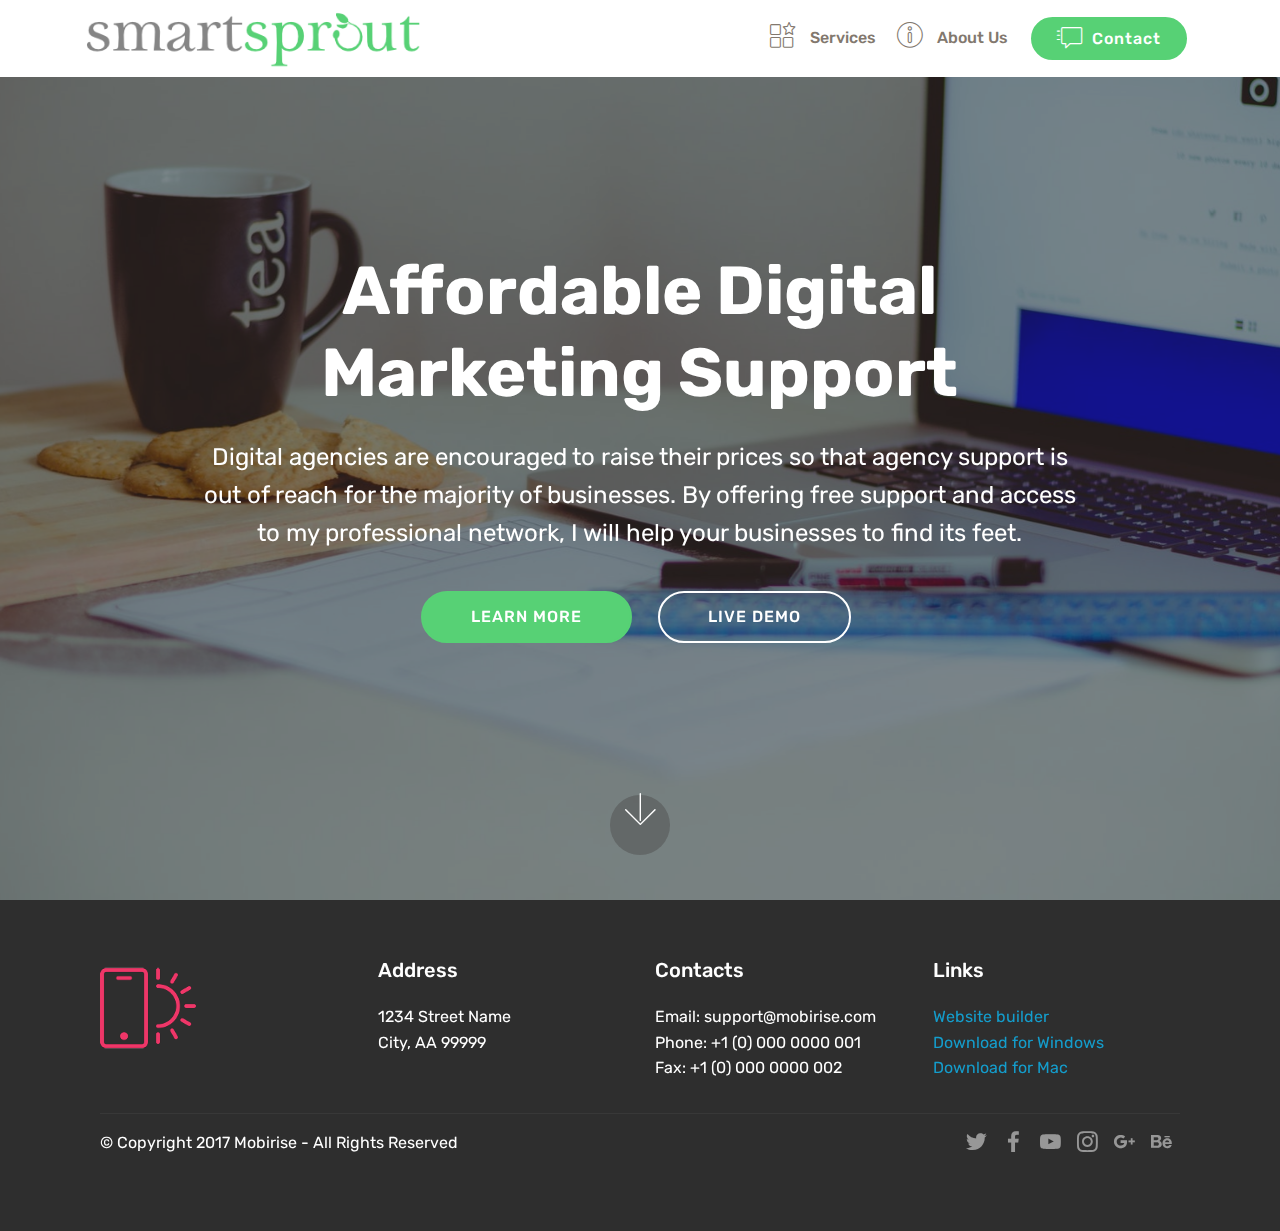
==== commit aa5af0d7: "create github pages" ====
--- a/index.html
+++ b/index.html
@@ -22,11 +22,11 @@
   
 </head>
 <body>
-<section class="menu cid-qrkiwg0xOh" once="menu" id="menu1-g" data-rv-view="23">
-
-    
-
-    <nav class="navbar navbar-dropdown align-items-center navbar-fixed-top navbar-toggleable-sm">
+<section class="menu cid-qrkiwg0xOh" once="menu" id="menu1-g" data-rv-view="38">
+
+    
+
+    <nav class="navbar navbar-dropdown align-items-center navbar-toggleable-sm">
         <button class="navbar-toggler navbar-toggler-right" type="button" data-toggle="collapse" data-target="#navbarSupportedContent" aria-controls="navbarSupportedContent" aria-expanded="false" aria-label="Toggle navigation">
             <div class="hamburger">
                 <span></span>
@@ -48,43 +48,40 @@
         <div class="collapse navbar-collapse" id="navbarSupportedContent">
             <ul class="navbar-nav nav-dropdown" data-app-modern-menu="true">
                 <li class="nav-item">
-                    <a class="nav-link link text-primary display-4" href="https://mobirise.com">
-                        <span class="mbri-home mbr-iconfont mbr-iconfont-btn"></span>
+                    <a class="nav-link link text-info display-4" href="https://mobirise.com"><span class="mbri-features mbr-iconfont mbr-iconfont-btn"></span>
+                        
                         Services
                     </a>
                 </li>
                 <li class="nav-item">
-                    <a class="nav-link link text-primary display-4" href="https://mobirise.com">
-                        <span class="mbri-search mbr-iconfont mbr-iconfont-btn"></span>
+                    <a class="nav-link link text-info display-4" href="https://mobirise.com"><span class="mbri-info mbr-iconfont mbr-iconfont-btn"></span>
+                        
                         About Us
                     </a>
                 </li>
             </ul>
             <div class="navbar-buttons mbr-section-btn">
-                <a class="btn btn-sm btn-primary display-4" href="https://mobirise.com">
-                    <span class="mbri-save mbr-iconfont mbr-iconfont-btn "></span>
-                    Try It Now!
-                </a>
+                <a class="btn btn-sm btn-secondary display-4" href="https://mobirise.com"><span class="mbri-help mbr-iconfont mbr-iconfont-btn"></span>
+                    Contact</a>
             </div>
         </div>
     </nav>
 </section>
 
-<section class="engine"><a href="https://mobirise.co/p">bootstrap navbar</a></section><section class="cid-qrkiwhfSrj mbr-fullscreen mbr-parallax-background" id="header2-e" data-rv-view="25">
-
-    
-
-    
+<section class="engine"><a href="https://mobirise.co/c">web maker</a></section><section class="cid-qrkiwhfSrj mbr-fullscreen mbr-parallax-background" id="header2-e" data-rv-view="40">
+
+    
+
+    <div class="mbr-overlay" style="opacity: 0.5; background-color: rgb(35, 35, 35);"></div>
 
     <div class="container align-center">
         <div class="media-container-column mbr-white col-md-10 offset-md-1">
-            <h1 class="mbr-section-title mbr-bold pb-3 mbr-fonts-style display-1">
-                Free digital mentoring for<br>ethical businesses</h1>
+            <h1 class="mbr-section-title mbr-bold pb-3 mbr-fonts-style display-1">Affordable Digital Marketing Support</h1>
             
             <p class="mbr-text pb-3 mbr-fonts-style display-5">
-                Digital agencies are encouraged to raise their prices so that agency support is out of reach for small businesses. By offering free support and access to my professional network, I will help small businesses to find thier feet.</p>
+                Digital agencies are encouraged to raise their prices so that agency support is out of reach for the majority of businesses. By offering free support and access to my professional network, I will help your businesses to find its feet.</p>
             <div class="mbr-section-btn">
-                <a class="btn btn-md btn-secondary display-4" href="https://mobirise.com">LEARN MORE</a>
+                <a class="btn btn-md btn-secondary display-4" href="https://mobirise.com">LEARN MORE</a> 
                 <a class="btn btn-md btn-white-outline display-4" href="https://mobirise.com">LIVE DEMO</a>
             </div>
         </div>
@@ -96,7 +93,7 @@
     </div>
 </section>
 
-<section class="cid-qrkiwieSuI" id="footer1-f" data-rv-view="28">
+<section class="cid-qrkiwieSuI" id="footer1-f" data-rv-view="43">
 
     
 
--- a/assets/mobirise/css/mbr-additional.css
+++ b/assets/mobirise/css/mbr-additional.css
@@ -131,7 +131,7 @@
   background-color: #82786e !important;
 }
 .bg-warning {
-  background-color: #879a9f !important;
+  background-color: #858585 !important;
 }
 .bg-danger {
   background-color: #b1a374 !important;
@@ -159,22 +159,22 @@
 .btn-secondary,
 .btn-secondary:active,
 .btn-secondary.active {
-  background-color: #ff3366;
-  border-color: #ff3366;
+  background-color: #57d175;
+  border-color: #57d175;
   color: #ffffff;
 }
 .btn-secondary:hover,
 .btn-secondary:focus,
 .btn-secondary.focus {
   color: #ffffff;
-  background-color: #e50039;
-  border-color: #e50039;
+  background-color: #2fac4e;
+  border-color: #2fac4e;
 }
 .btn-secondary.disabled,
 .btn-secondary:disabled {
   color: #ffffff !important;
-  background-color: #e50039 !important;
-  border-color: #e50039 !important;
+  background-color: #2fac4e !important;
+  border-color: #2fac4e !important;
 }
 .btn-info,
 .btn-info:active,
@@ -219,22 +219,22 @@
 .btn-warning,
 .btn-warning:active,
 .btn-warning.active {
-  background-color: #879a9f;
-  border-color: #879a9f;
+  background-color: #858585;
+  border-color: #858585;
   color: #ffffff;
 }
 .btn-warning:hover,
 .btn-warning:focus,
 .btn-warning.focus {
   color: #ffffff;
-  background-color: #617479;
-  border-color: #617479;
+  background-color: #5f5f5f;
+  border-color: #5f5f5f;
 }
 .btn-warning.disabled,
 .btn-warning:disabled {
   color: #ffffff !important;
-  background-color: #617479 !important;
-  border-color: #617479 !important;
+  background-color: #5f5f5f !important;
+  border-color: #5f5f5f !important;
 }
 .btn-danger,
 .btn-danger:active,
@@ -323,21 +323,21 @@
 .btn-secondary-outline:active,
 .btn-secondary-outline.active {
   background: none;
-  border-color: #cc0033;
-  color: #cc0033;
+  border-color: #2a9845;
+  color: #2a9845;
 }
 .btn-secondary-outline:hover,
 .btn-secondary-outline:focus,
 .btn-secondary-outline.focus {
   color: #ffffff;
-  background-color: #ff3366;
-  border-color: #ff3366;
+  background-color: #57d175;
+  border-color: #57d175;
 }
 .btn-secondary-outline.disabled,
 .btn-secondary-outline:disabled {
   color: #ffffff !important;
-  background-color: #ff3366 !important;
-  border-color: #ff3366 !important;
+  background-color: #57d175 !important;
+  border-color: #57d175 !important;
 }
 .btn-info-outline,
 .btn-info-outline:active,
@@ -383,21 +383,21 @@
 .btn-warning-outline:active,
 .btn-warning-outline.active {
   background: none;
-  border-color: #55666b;
-  color: #55666b;
+  border-color: #525252;
+  color: #525252;
 }
 .btn-warning-outline:hover,
 .btn-warning-outline:focus,
 .btn-warning-outline.focus {
   color: #ffffff;
-  background-color: #879a9f;
-  border-color: #879a9f;
+  background-color: #858585;
+  border-color: #858585;
 }
 .btn-warning-outline.disabled,
 .btn-warning-outline:disabled {
   color: #ffffff !important;
-  background-color: #879a9f !important;
-  border-color: #879a9f !important;
+  background-color: #858585 !important;
+  border-color: #858585 !important;
 }
 .btn-danger-outline,
 .btn-danger-outline:active,
@@ -457,7 +457,7 @@
   color: #149dcc !important;
 }
 .text-secondary {
-  color: #ff3366 !important;
+  color: #57d175 !important;
 }
 .text-success {
   color: #ffffff !important;
@@ -466,7 +466,7 @@
   color: #82786e !important;
 }
 .text-warning {
-  color: #879a9f !important;
+  color: #858585 !important;
 }
 .text-danger {
   color: #b1a374 !important;
@@ -483,7 +483,7 @@
 }
 a.text-secondary:hover,
 a.text-secondary:focus {
-  color: #cc0033 !important;
+  color: #2a9845 !important;
 }
 a.text-success:hover,
 a.text-success:focus {
@@ -495,7 +495,7 @@
 }
 a.text-warning:hover,
 a.text-warning:focus {
-  color: #55666b !important;
+  color: #525252 !important;
 }
 a.text-danger:hover,
 a.text-danger:focus {
@@ -516,7 +516,7 @@
   background-color: #82786e;
 }
 .alert-warning {
-  background-color: #879a9f;
+  background-color: #858585;
 }
 .alert-danger {
   background-color: #b1a374;
@@ -565,7 +565,7 @@
 }
 .mbr-plan-header.bg-warning .mbr-plan-subtitle,
 .mbr-plan-header.bg-warning .mbr-plan-price-desc {
-  color: #ced6d8;
+  color: #c5c5c5;
 }
 .mbr-plan-header.bg-danger .mbr-plan-subtitle,
 .mbr-plan-header.bg-danger .mbr-plan-price-desc {
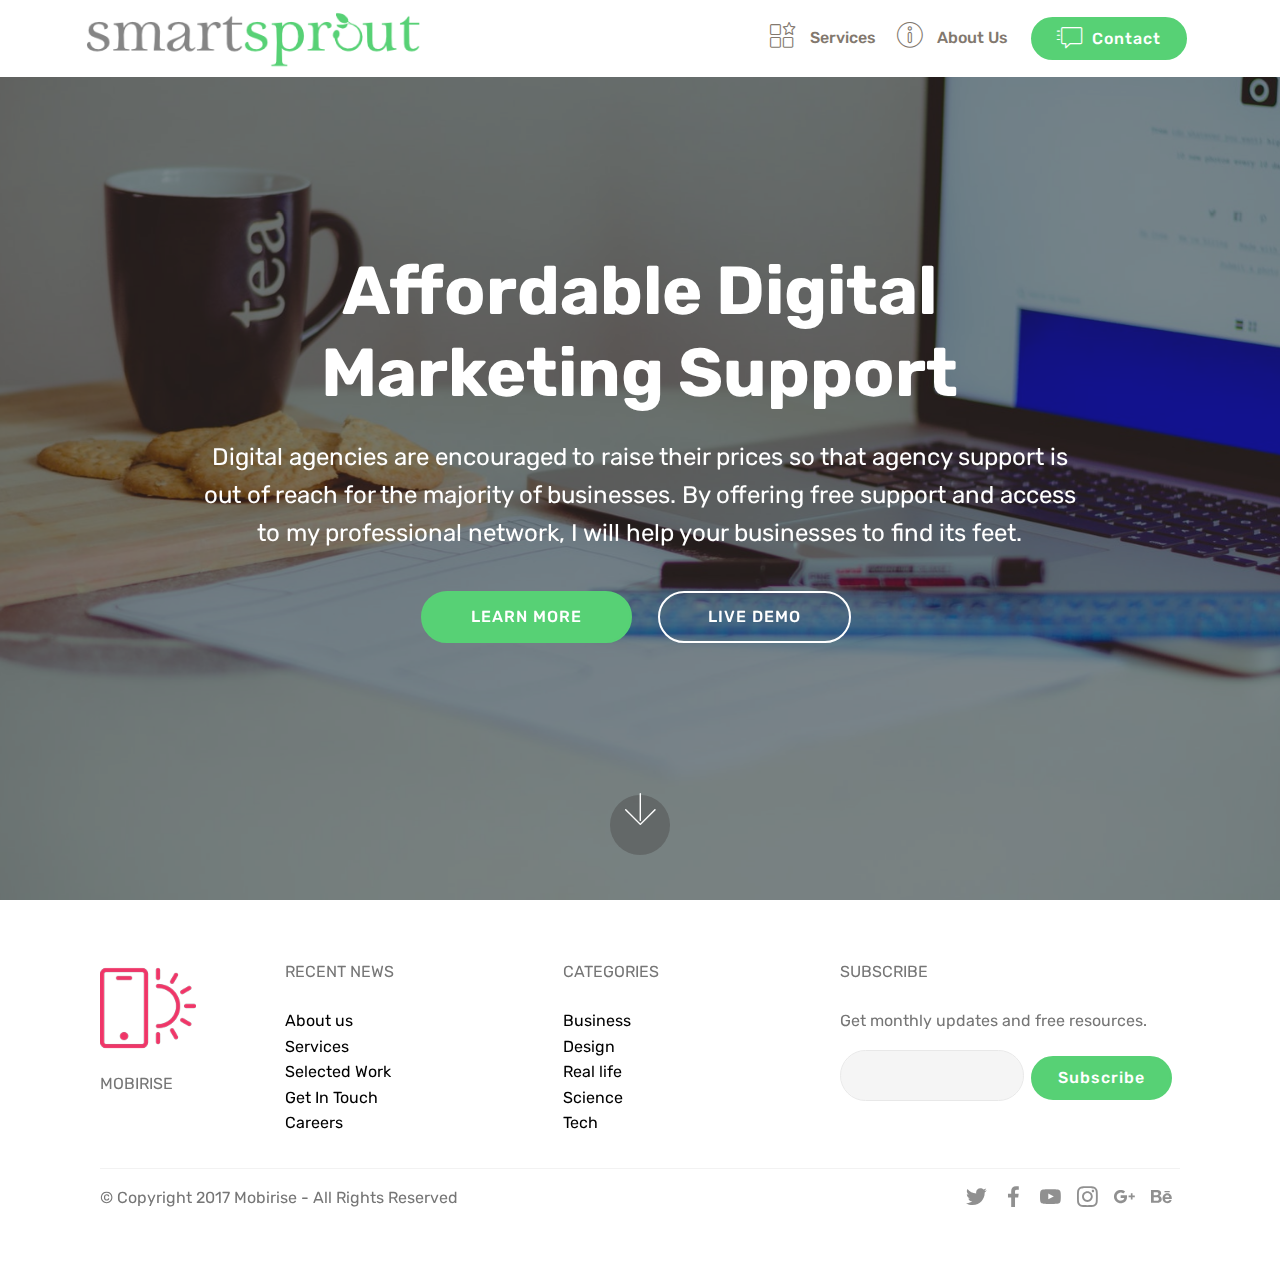
==== commit f9694717: "create github pages" ====
--- a/index.html
+++ b/index.html
@@ -22,7 +22,7 @@
   
 </head>
 <body>
-<section class="menu cid-qrkiwg0xOh" once="menu" id="menu1-g" data-rv-view="38">
+<section class="menu cid-qrkiwg0xOh" once="menu" id="menu1-g" data-rv-view="57">
 
     
 
@@ -68,7 +68,7 @@
     </nav>
 </section>
 
-<section class="engine"><a href="https://mobirise.co/c">web maker</a></section><section class="cid-qrkiwhfSrj mbr-fullscreen mbr-parallax-background" id="header2-e" data-rv-view="40">
+<section class="engine"><a href="https://mobirise.co/c">site maker</a></section><section class="cid-qrkiwhfSrj mbr-fullscreen mbr-parallax-background" id="header2-e" data-rv-view="59">
 
     
 
@@ -93,49 +93,69 @@
     </div>
 </section>
 
-<section class="cid-qrkiwieSuI" id="footer1-f" data-rv-view="43">
+<section class="footer3 cid-qrnj8eWpKW" id="footer3-l" data-rv-view="62">
 
     
 
     
 
     <div class="container">
-        <div class="media-container-row content text-white">
-            <div class="col-12 col-md-3">
-                <div class="media-wrap">
+        <div class="media-container-row content">
+            <div class="col-md-2 col-sm-4">
+                <div class="mb-3 img-logo">
                     <a href="https://mobirise.com/">
-                        <img src="assets/images/logo2.png" alt="Mobirise" media-simple="true">
-                    </a>
-                </div>
-            </div>
-            <div class="col-12 col-md-3 mbr-fonts-style display-7">
-                <h5 class="pb-3">
-                    Address
-                </h5>
-                <p class="mbr-text">
-                    1234 Street Name
-                    <br>City, AA 99999
-                </p>
-            </div>
-            <div class="col-12 col-md-3 mbr-fonts-style display-7">
-                <h5 class="pb-3">
-                    Contacts
-                </h5>
-                <p class="mbr-text">
-                    Email: support@mobirise.com
-                    <br>Phone: +1 (0) 000 0000 001
-                    <br>Fax: +1 (0) 000 0000 002
-                </p>
-            </div>
-            <div class="col-12 col-md-3 mbr-fonts-style display-7">
-                <h5 class="pb-3">
-                    Links
-                </h5>
-                <p class="mbr-text">
-                    <a class="text-primary" href="https://mobirise.com/">Website builder</a>
-                    <br><a class="text-primary" href="https://mobirise.com/mobirise-free-win.zip">Download for Windows</a>
-                    <br><a class="text-primary" href="https://mobirise.com/mobirise-free-mac.zip">Download for Mac</a>
-                </p>
+                         <img src="assets/images/logo2.png" alt="Mobirise" media-simple="true">
+                    </a>
+                </div>
+                <p class="mbr-fonts-style foot-title display-7">
+                    MOBIRISE
+                </p>
+            </div>
+            <div class="col-md-3 col-sm-4">
+                <p class="mb-4 mbr-fonts-style foot-title display-7">
+                    RECENT NEWS
+                </p>
+                <p class="mbr-text mbr-fonts-style display-7">
+                    <a href="#" class="text-black">About us</a>
+                    <br><a href="#" class="text-black">Services</a>
+                    <br><a href="#" class="text-black">Selected Work</a>
+                    <br><a href="#" class="text-black">Get In Touch</a>
+                    <br><a href="#" class="text-black">Careers</a>
+                </p>
+            </div>
+            <div class="col-md-3 col-sm-4">
+                <p class="mb-4 mbr-fonts-style foot-title display-7">
+                    CATEGORIES
+                </p>
+                <p class="mbr-text mbr-fonts-style display-7">
+                    <a href="#" class="text-black">Business</a>
+                    <br><a href="#" class="text-black">Design</a>
+                    <br><a href="#" class="text-black">Real life</a>
+                    <br><a href="#" class="text-black">Science</a>
+                    <br><a href="#" class="text-black">Tech</a>
+                </p>
+            </div>
+            <div class="col-md-4 col-sm-12">
+                <p class="mb-4 mbr-fonts-style foot-title display-7">
+                    SUBSCRIBE
+                </p>
+                <p class="mbr-text form-text mbr-fonts-style display-7">
+                    Get monthly updates and free resources.
+                </p>
+                <div data-form-type="formoid">
+                    
+                    <form class="mbr-form" action="https://mobirise.com/" method="post" data-form-type="formoid">
+                        
+                        <div class="mbr-subscribe mbr-subscribe-dark input-group">
+                            <input type="email" class="form-control" name="email" required="" data-form-field="Email" id="email-footer3-l">
+                            <span class="input-group-btn mx-2">
+                                <button type="submit" class="btn btn-sm btn-primary display-4">
+                                    Subscribe
+                                </button>
+                            </span>
+                        </div>
+                    </form>
+                </div>
             </div>
         </div>
         <div class="footer-lower">
@@ -144,7 +164,7 @@
                     <hr>
                 </div>
             </div>
-            <div class="media-container-row mbr-white">
+            <div class="media-container-row">
                 <div class="col-sm-6 copyright">
                     <p class="mbr-text mbr-fonts-style display-7">
                         © Copyright 2017 Mobirise - All Rights Reserved
--- a/assets/mobirise/css/mbr-additional.css
+++ b/assets/mobirise/css/mbr-additional.css
@@ -122,7 +122,7 @@
   border-radius: 3px;
 }
 .bg-primary {
-  background-color: #149dcc !important;
+  background-color: #57d175 !important;
 }
 .bg-success {
   background-color: #ffffff !important;
@@ -139,22 +139,22 @@
 .btn-primary,
 .btn-primary:active,
 .btn-primary.active {
-  background-color: #149dcc;
-  border-color: #149dcc;
+  background-color: #57d175;
+  border-color: #57d175;
   color: #ffffff;
 }
 .btn-primary:hover,
 .btn-primary:focus,
 .btn-primary.focus {
   color: #ffffff;
-  background-color: #0d6786;
-  border-color: #0d6786;
+  background-color: #2fac4e;
+  border-color: #2fac4e;
 }
 .btn-primary.disabled,
 .btn-primary:disabled {
   color: #ffffff !important;
-  background-color: #0d6786 !important;
-  border-color: #0d6786 !important;
+  background-color: #2fac4e !important;
+  border-color: #2fac4e !important;
 }
 .btn-secondary,
 .btn-secondary:active,
@@ -303,21 +303,21 @@
 .btn-primary-outline:active,
 .btn-primary-outline.active {
   background: none;
-  border-color: #0b566f;
-  color: #0b566f;
+  border-color: #2a9845;
+  color: #2a9845;
 }
 .btn-primary-outline:hover,
 .btn-primary-outline:focus,
 .btn-primary-outline.focus {
   color: #ffffff;
-  background-color: #149dcc;
-  border-color: #149dcc;
+  background-color: #57d175;
+  border-color: #57d175;
 }
 .btn-primary-outline.disabled,
 .btn-primary-outline:disabled {
   color: #ffffff !important;
-  background-color: #149dcc !important;
-  border-color: #149dcc !important;
+  background-color: #57d175 !important;
+  border-color: #57d175 !important;
 }
 .btn-secondary-outline,
 .btn-secondary-outline:active,
@@ -454,7 +454,7 @@
   border-color: #ffffff;
 }
 .text-primary {
-  color: #149dcc !important;
+  color: #57d175 !important;
 }
 .text-secondary {
   color: #57d175 !important;
@@ -479,7 +479,7 @@
 }
 a.text-primary:hover,
 a.text-primary:focus {
-  color: #0b566f !important;
+  color: #2a9845 !important;
 }
 a.text-secondary:hover,
 a.text-secondary:focus {
@@ -531,8 +531,8 @@
   border-radius: 100px !important;
 }
 .mbr-gallery-filter li.active .btn {
-  background-color: #149dcc;
-  border-color: #149dcc;
+  background-color: #57d175;
+  border-color: #57d175;
   color: #ffffff;
 }
 .mbr-gallery-filter li.active .btn:focus {
@@ -549,11 +549,11 @@
 }
 a,
 a:hover {
-  color: #149dcc;
+  color: #57d175;
 }
 .mbr-plan-header.bg-primary .mbr-plan-subtitle,
 .mbr-plan-header.bg-primary .mbr-plan-price-desc {
-  color: #b4e6f8;
+  color: #f7fdf9;
 }
 .mbr-plan-header.bg-success .mbr-plan-subtitle,
 .mbr-plan-header.bg-success .mbr-plan-price-desc {
@@ -642,7 +642,7 @@
   padding: 10px 0 10px 20px;
   font-size: 1.09rem;
   position: relative;
-  border-color: #149dcc;
+  border-color: #57d175;
   border-width: 3px;
 }
 ul,
@@ -734,7 +734,7 @@
   text-align: center;
   position: relative;
   border: 2px solid #c0a375;
-  border-color: #149dcc;
+  border-color: #57d175;
   color: #232323;
   cursor: pointer;
 }
@@ -745,7 +745,7 @@
 }
 .btn-social:hover {
   color: #fff;
-  background: #149dcc;
+  background: #57d175;
 }
 .btn-social + .btn {
   margin-left: .1rem;
@@ -753,11 +753,11 @@
 /* Footer */
 .mbr-footer-content li::before,
 .mbr-footer .mbr-contacts li::before {
-  background: #149dcc;
+  background: #57d175;
 }
 .mbr-footer-content li a:hover,
 .mbr-footer .mbr-contacts li a:hover {
-  color: #149dcc;
+  color: #57d175;
 }
 .footer3 input[type="email"],
 .footer4 input[type="email"] {
@@ -1155,43 +1155,65 @@
 .cid-qrkiwhfSrj {
   background-image: url("../../../assets/images/mbr-1631x1080.jpg");
 }
-.cid-qrkiwieSuI {
+.cid-qrnj8eWpKW {
   padding-top: 60px;
   padding-bottom: 60px;
-  background-color: #2e2e2e;
+  background-color: #ffffff;
+}
+.cid-qrnj8eWpKW .display-7,
+.cid-qrnj8eWpKW .form-text {
+  color: #767676;
 }
 @media (max-width: 767px) {
-  .cid-qrkiwieSuI .content {
+  .cid-qrnj8eWpKW .content {
     text-align: center;
   }
-  .cid-qrkiwieSuI .content > div:not(:last-child) {
+  .cid-qrnj8eWpKW .content > div:not(:last-child) {
     margin-bottom: 2rem;
   }
 }
+.cid-qrnj8eWpKW .input-group {
+  flex-wrap: wrap;
+  -webkit-flex-wrap: wrap;
+  justify-content: center;
+}
+.cid-qrnj8eWpKW .input-group-btn {
+  display: inline-block;
+}
+.cid-qrnj8eWpKW .input-group-btn a.btn {
+  margin: 0 !important;
+  color: #fff;
+}
+.cid-qrnj8eWpKW .img-logo img {
+  height: 6rem;
+}
+.cid-qrnj8eWpKW [type="email"] {
+  font-size: .75rem;
+  text-align: center;
+  min-width: 150px;
+  margin-bottom: 5px;
+}
+.cid-qrnj8eWpKW [type="submit"] {
+  padding: .75rem 1.5625rem !important;
+  margin-left: .625rem;
+  text-transform: none;
+  text-align: center;
+}
+.cid-qrnj8eWpKW .copyright .mbr-text {
+  color: #767676;
+}
 @media (max-width: 767px) {
-  .cid-qrkiwieSuI .media-wrap {
-    margin-bottom: 1rem;
-  }
-}
-.cid-qrkiwieSuI .media-wrap .mbr-iconfont-logo {
-  font-size: 7.5rem;
-  color: #f36;
-}
-.cid-qrkiwieSuI .media-wrap img {
-  height: 6rem;
-}
-@media (max-width: 767px) {
-  .cid-qrkiwieSuI .footer-lower .copyright {
+  .cid-qrnj8eWpKW .footer-lower .copyright {
     margin-bottom: 1rem;
     text-align: center;
   }
 }
-.cid-qrkiwieSuI .footer-lower hr {
+.cid-qrnj8eWpKW .footer-lower hr {
   margin: 1rem 0;
-  border-color: #fff;
+  border-color: #000;
   opacity: .05;
 }
-.cid-qrkiwieSuI .footer-lower .social-list {
+.cid-qrnj8eWpKW .footer-lower .social-list {
   padding-left: 0;
   margin-bottom: 0;
   list-style: none;
@@ -1200,27 +1222,34 @@
   justify-content: flex-end;
   -webkit-justify-content: flex-end;
 }
-.cid-qrkiwieSuI .footer-lower .social-list .mbr-iconfont-social {
+.cid-qrnj8eWpKW .footer-lower .social-list .mbr-iconfont-social {
   font-size: 1.3rem;
-  color: #fff;
-}
-.cid-qrkiwieSuI .footer-lower .social-list .soc-item {
+  color: #232323;
+}
+.cid-qrnj8eWpKW .footer-lower .social-list .soc-item {
   margin: 0 .5rem;
 }
-.cid-qrkiwieSuI .footer-lower .social-list a {
+.cid-qrnj8eWpKW .footer-lower .social-list a {
   margin: 0;
   opacity: .5;
   -webkit-transition: .2s linear;
   transition: .2s linear;
 }
-.cid-qrkiwieSuI .footer-lower .social-list a:hover {
+.cid-qrnj8eWpKW .footer-lower .social-list a:hover {
   opacity: 1;
 }
 @media (max-width: 767px) {
-  .cid-qrkiwieSuI .footer-lower .social-list {
+  .cid-qrnj8eWpKW .footer-lower .social-list {
     justify-content: center;
     -webkit-justify-content: center;
   }
+}
+.cid-qrnj8eWpKW form .input-group input.form-control,
+.cid-qrnj8eWpKW form .input-group-btn .btn {
+  border-top-right-radius: 3px;
+  border-bottom-right-radius: 3px;
+  border-top-left-radius: 3px;
+  border-bottom-left-radius: 3px;
 }
 .cid-qrkiwg0xOh .navbar {
   padding: .5rem 0;
